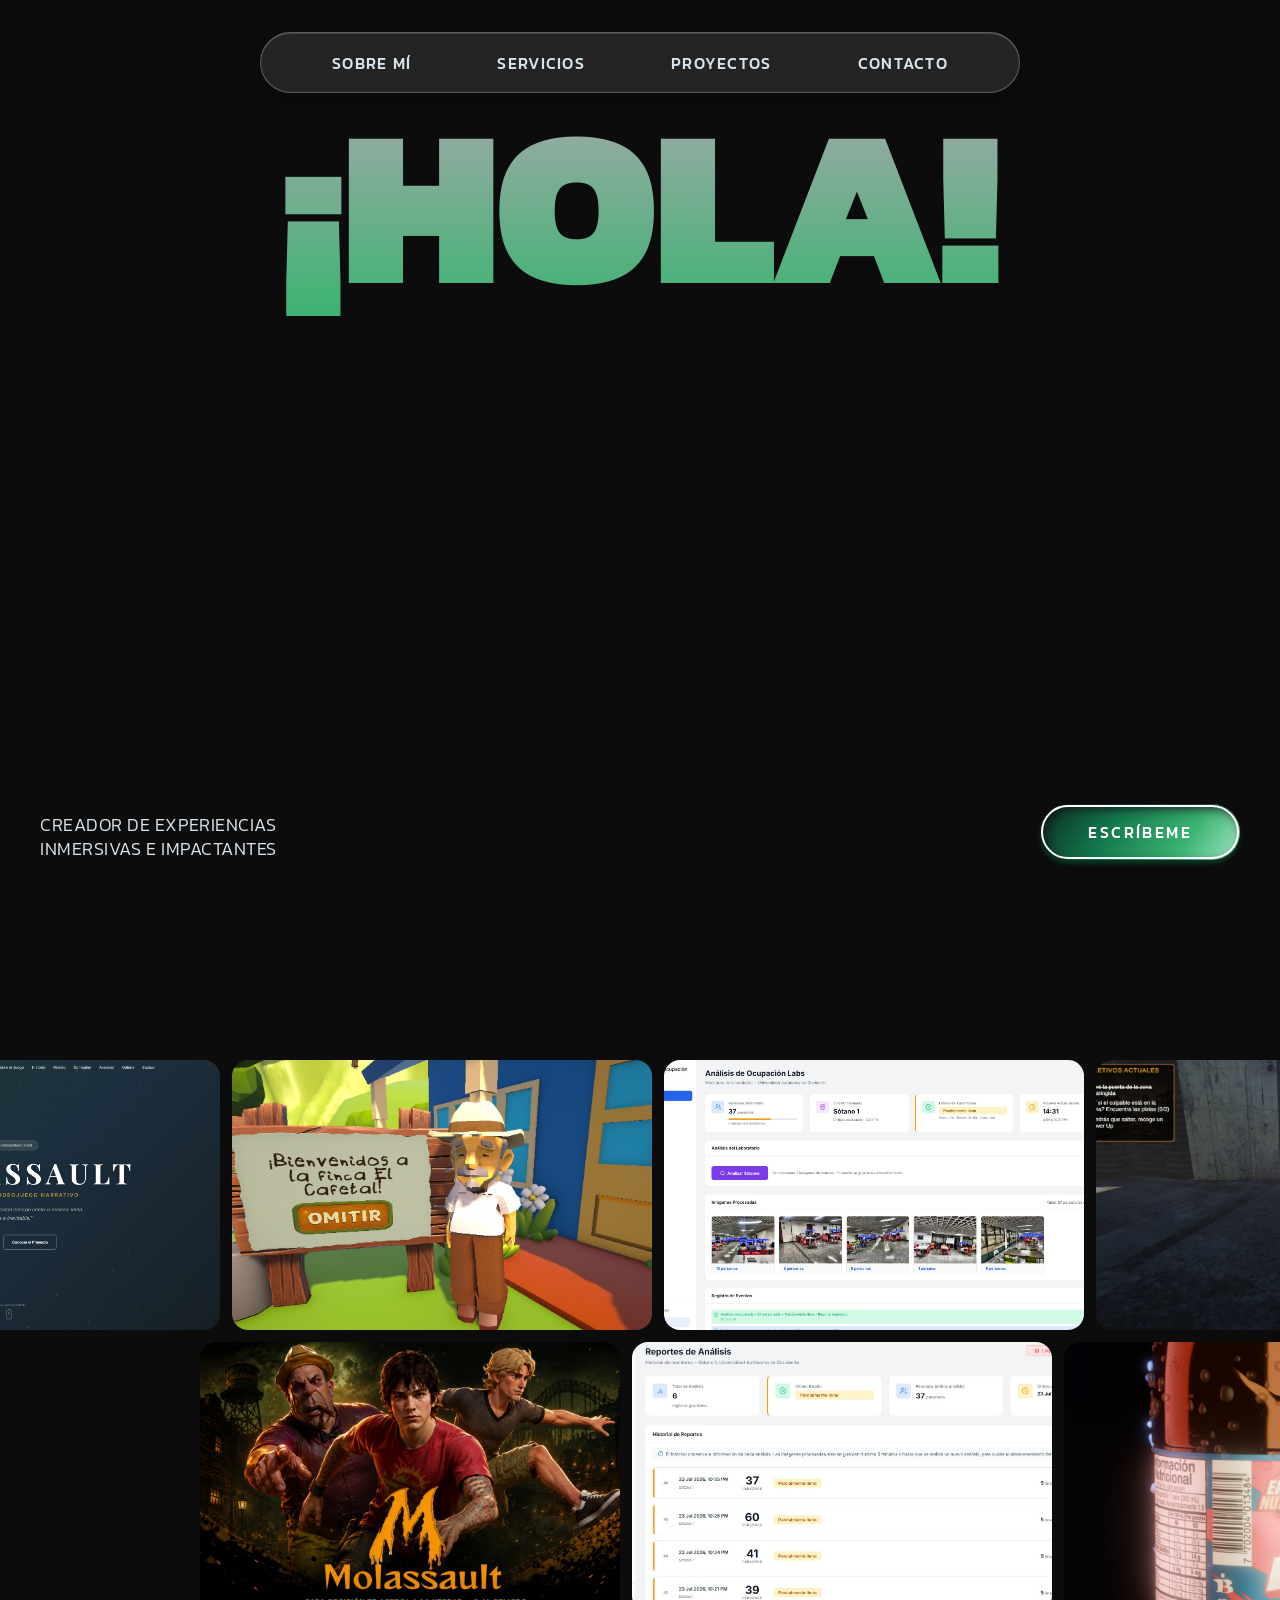
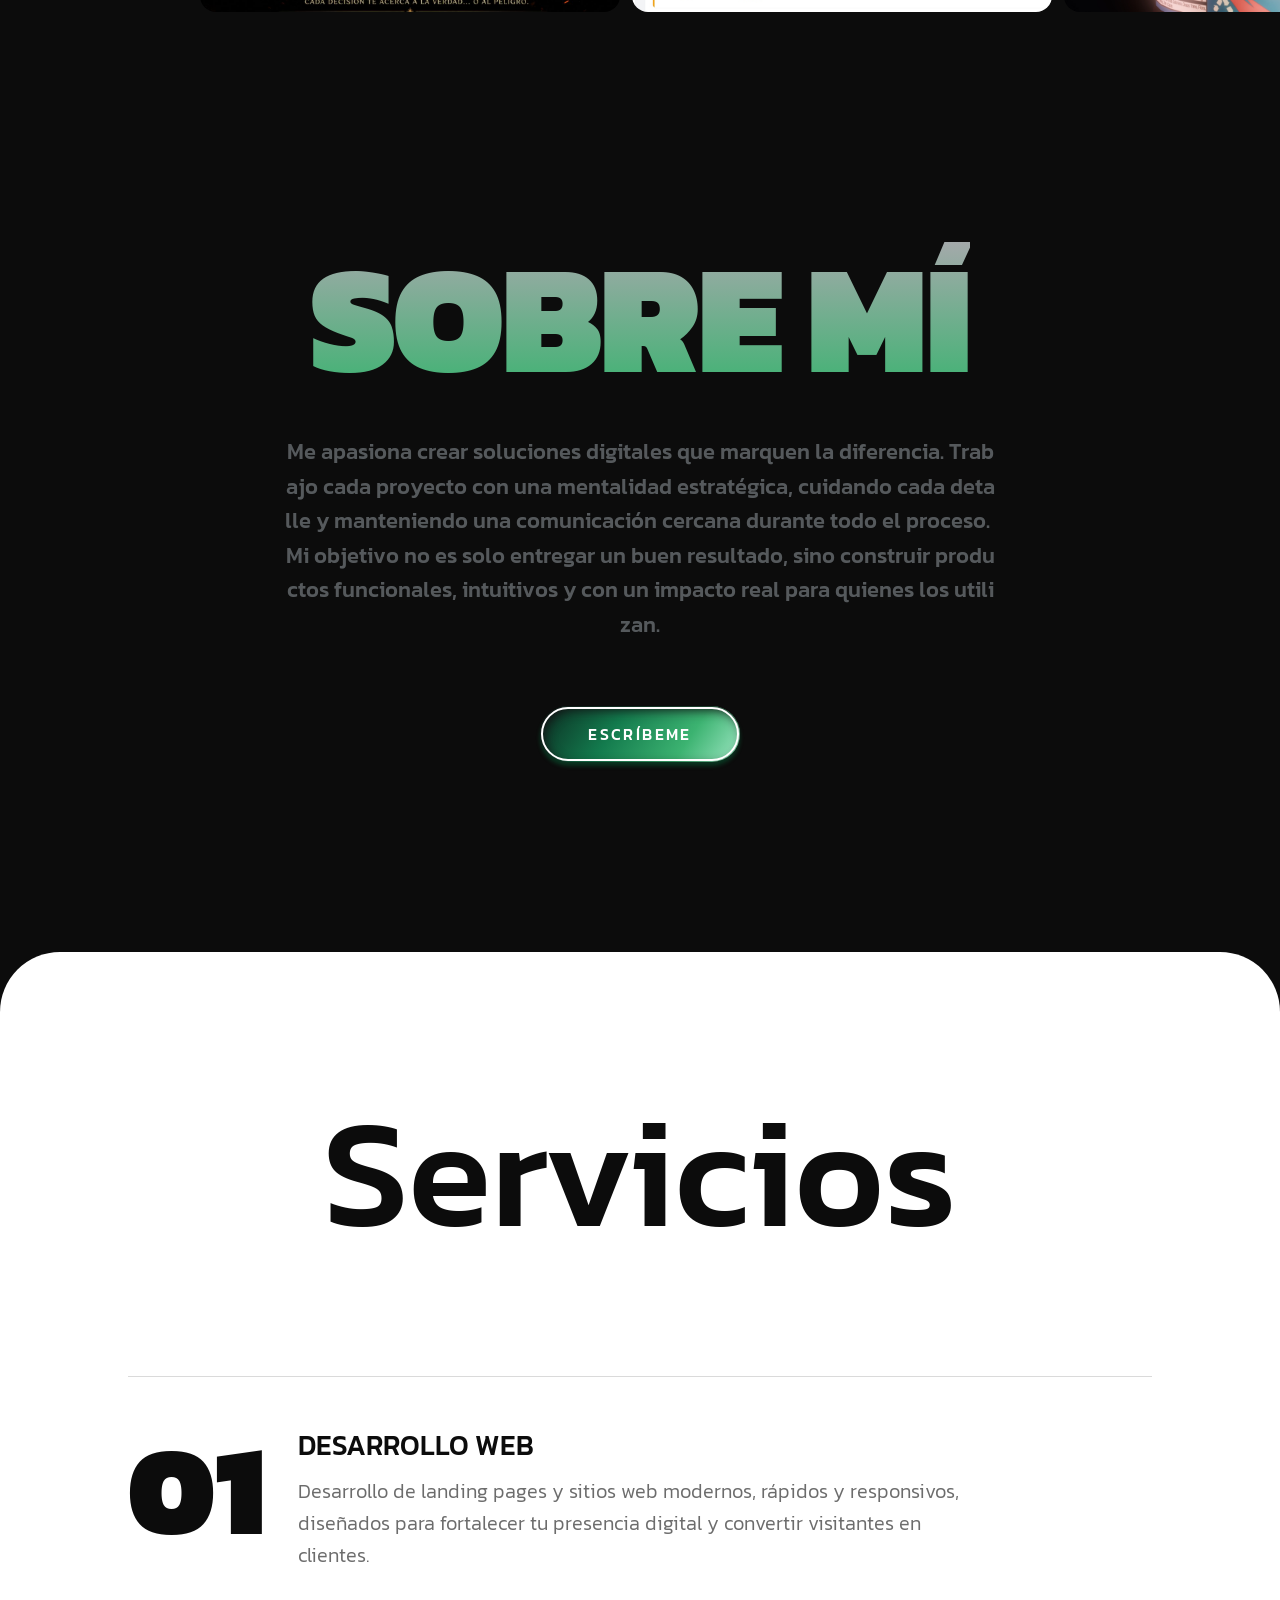
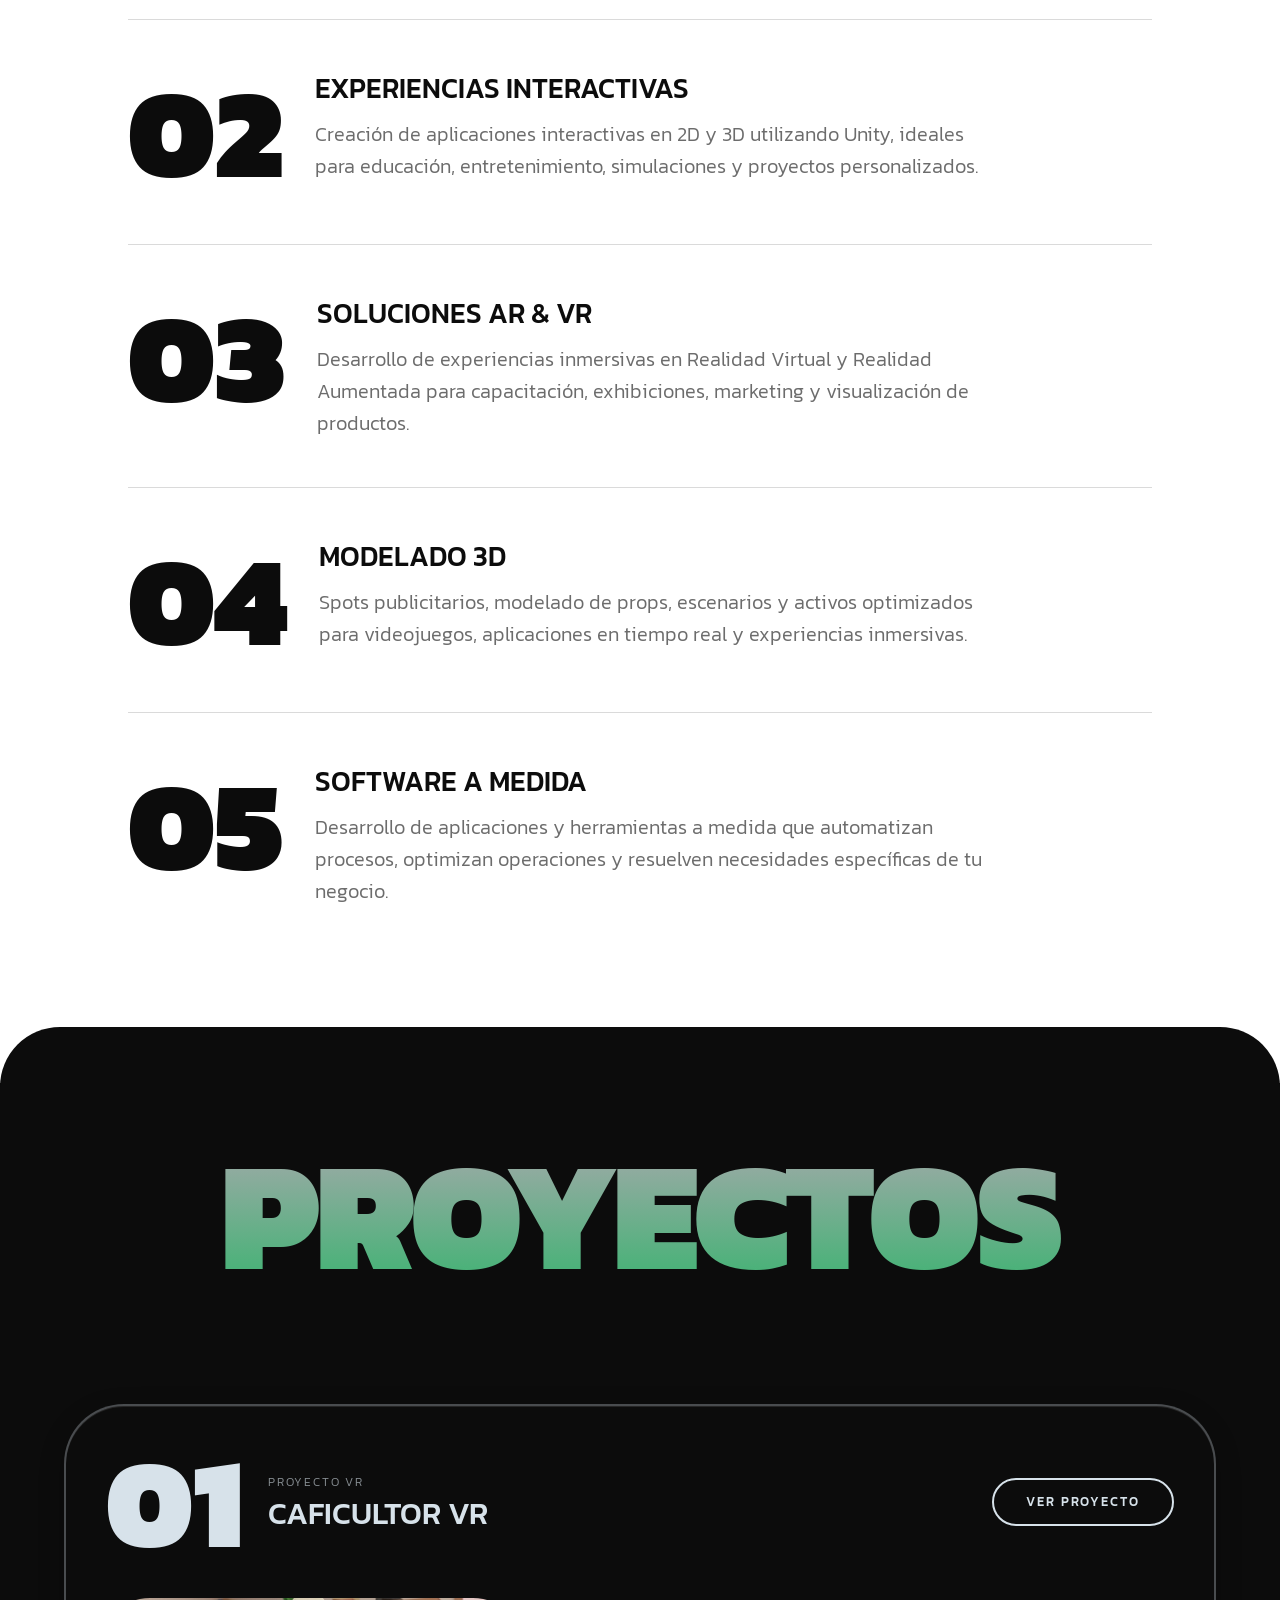
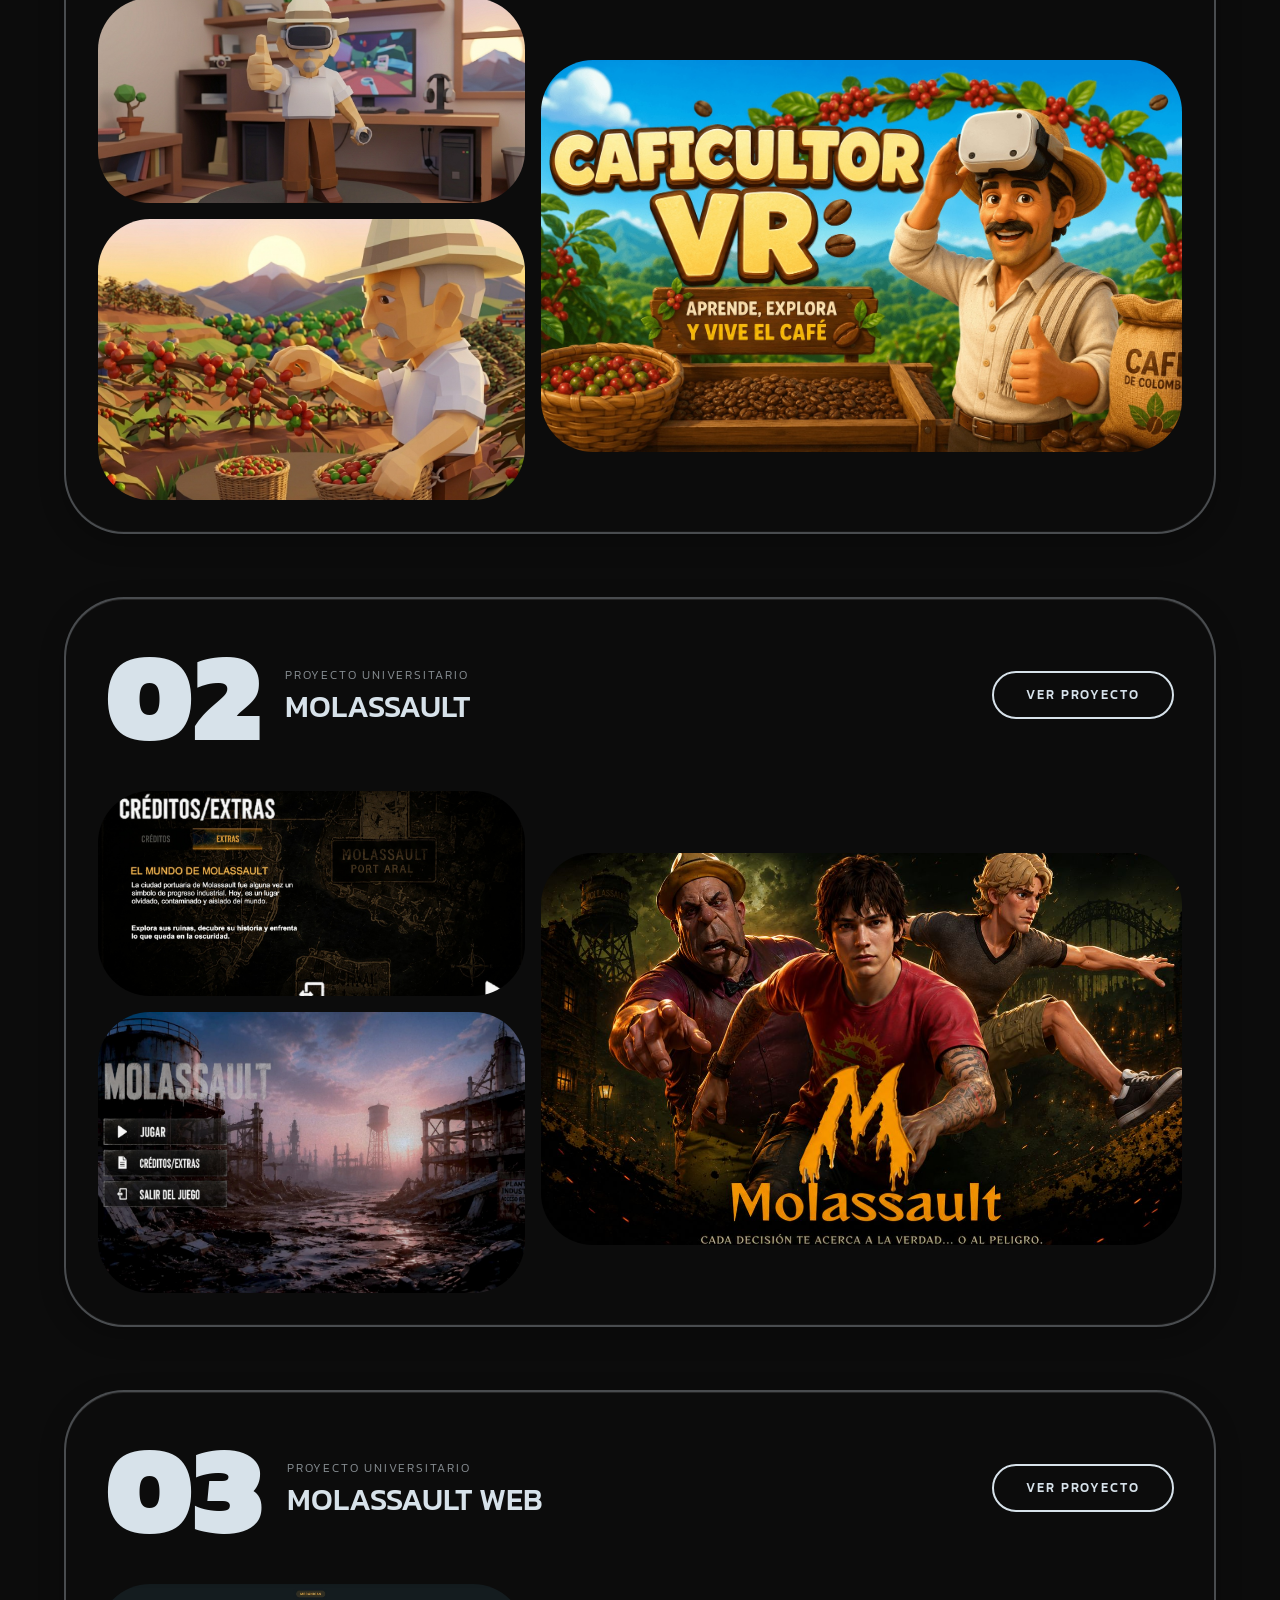
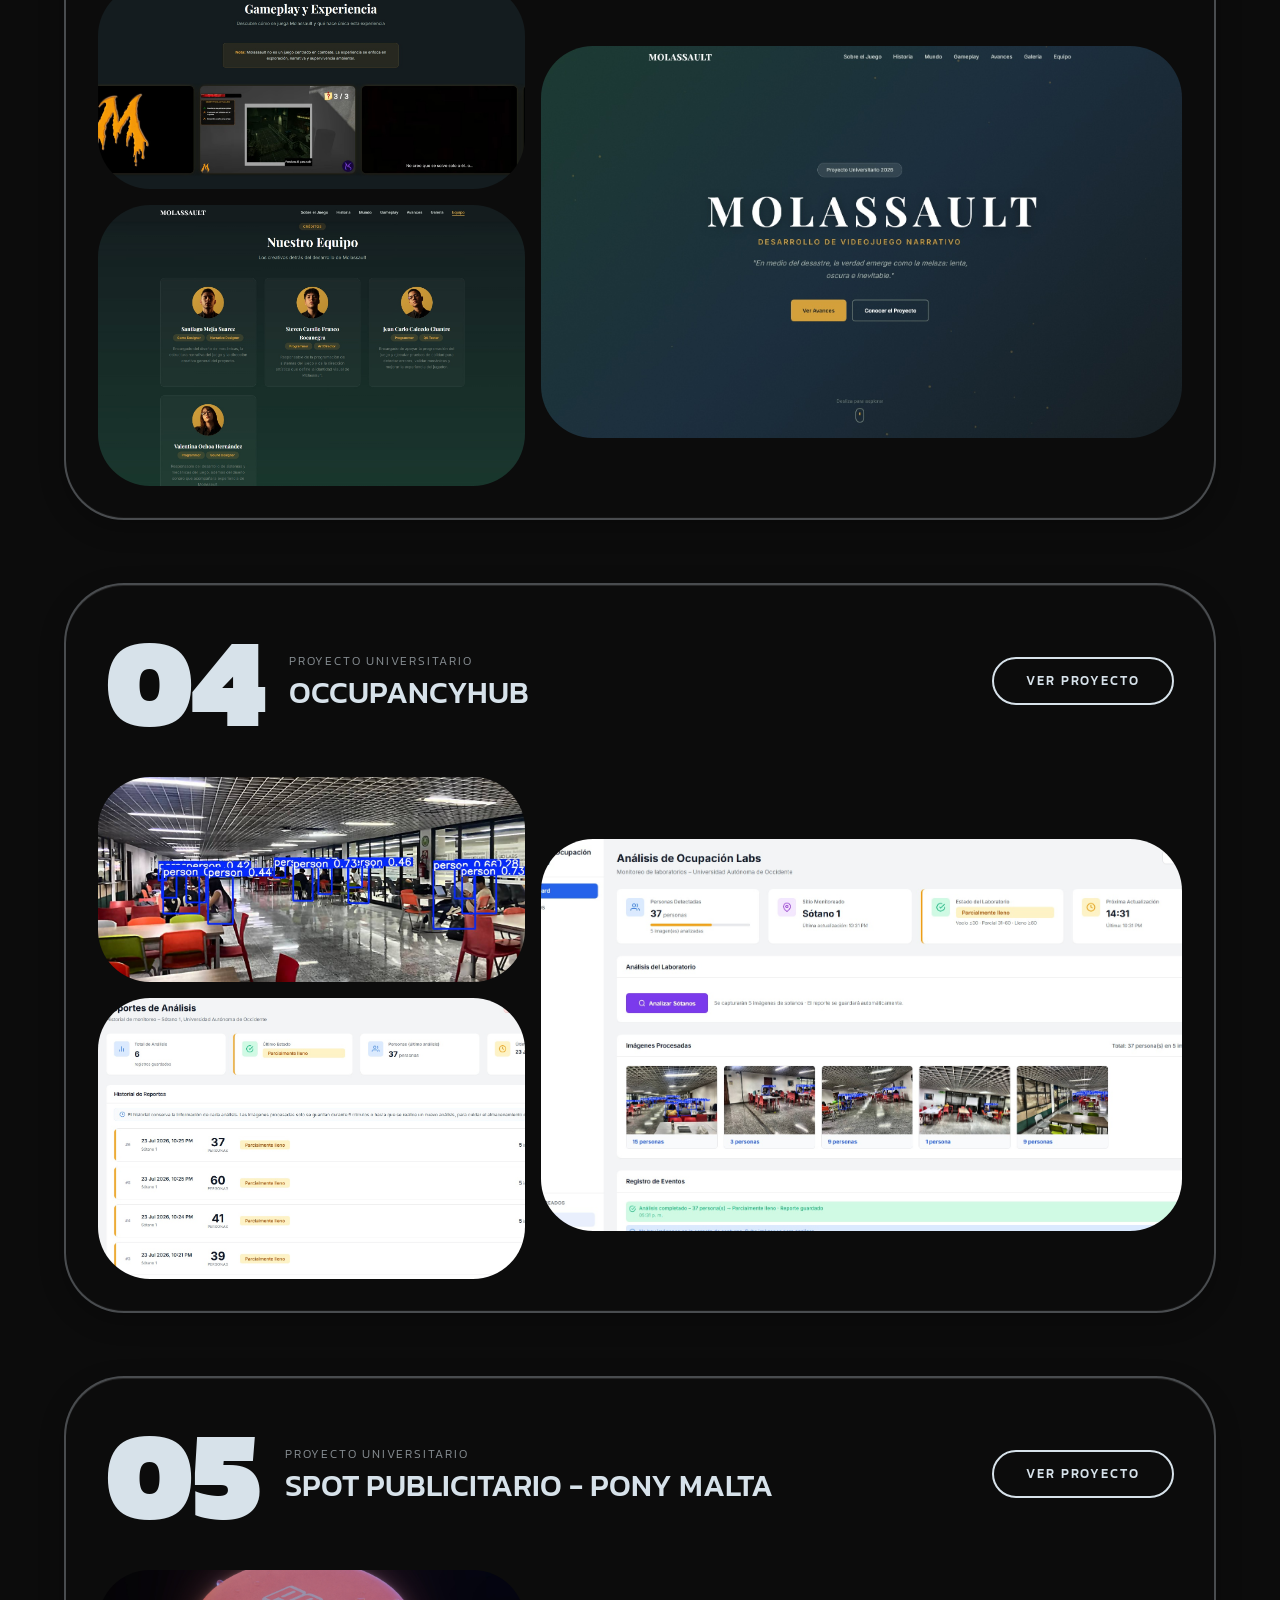
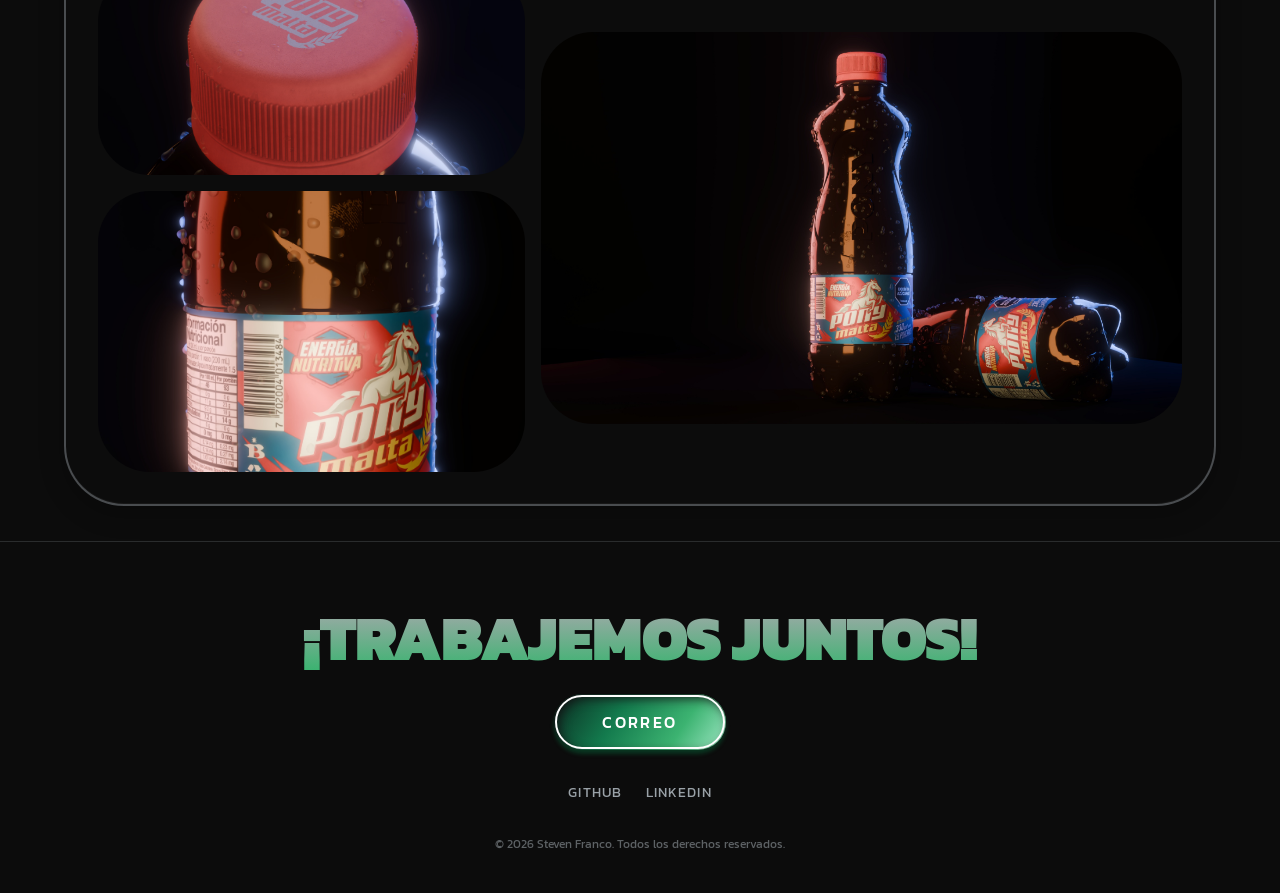
==== index.html @ 2f0ed9e8 "feat: add portfolio website" ====
<!doctype html>
<html lang="es">
  <head>
    <meta charset="UTF-8" />
    <meta name="viewport" content="width=device-width, initial-scale=1.0" />
    <title>Steven Franco - Ing Multimedia</title>
    <meta
      name="description"
      content="Ingeniero multimedia y creador 3D low poly, diseño web y experiencias inmersivas."
    />
    <meta name="theme-color" content="#0C0C0C" />

    <!-- Tipografía Kanit (Google Fonts) -->
    <link rel="preconnect" href="https://fonts.googleapis.com" />
    <link rel="preconnect" href="https://fonts.gstatic.com" crossorigin />
    <link
      href="https://fonts.googleapis.com/css2?family=Kanit:wght@300;400;500;600;700;800;900&display=swap"
      rel="stylesheet"
    />

    <!-- Bootstrap (grid y utilidades) -->
    <link
      href="https://cdn.jsdelivr.net/npm/bootstrap@5.3.3/dist/css/bootstrap.min.css"
      rel="stylesheet"
    />

    <!-- Estilos propios -->
    <link rel="stylesheet" href="css/base.css" />
    <link rel="stylesheet" href="css/layout.css" />
    <link rel="stylesheet" href="css/components.css" />
    <link rel="stylesheet" href="css/sections.css" />
  </head>
  <body>
    <main>
      <!-- ==================== HERO ==================== -->
      <section class="hero" id="hero">
        <nav class="hero__nav fade-in" data-y="-20" data-duration="0.7">
          <a href="#about">Sobre mí</a>
          <a href="#price">Servicios</a>
          <a href="#projects">Proyectos</a>
          <a href="#contact">Contacto</a>
        </nav>

        <div class="hero__content">
          <div class="hero__heading-wrap">
            <h1
              class="hero-heading hero__heading fade-in"
              data-delay="0.15"
              data-y="40"
              data-duration="0.8"
            >
              ¡Hola!
            </h1>
          </div>

          <!-- Retrato con efecto imán -->
          <div
            class="hero__portrait fade-in"
            id="heroPortrait"
            data-delay="0.6"
            data-y="30"
            data-duration="0.8"
          >
            <div class="hero__portrait-magnet">
              <img
                
              />
            </div>
          </div>

          <div class="hero__bottom">
            <p
              class="hero__tagline fade-in"
              data-delay="0.35"
              data-y="20"
              data-duration="0.7"
            >
              creador de experiencias inmersivas e impactantes
            </p>
            <div
              class="fade-in"
              data-delay="0.5"
              data-y="20"
              data-duration="0.7"
            >
              <a href="#contact" class="btn btn-contact">Escríbeme</a>
            </div>
          </div>
        </div>
      </section>

      <!-- ==================== MARQUEE ==================== -->
      <section class="marquee" id="marquee">
        <div class="marquee__track">
          <div class="marquee__row" data-marquee-row="1"></div>
          <div class="marquee__row" data-marquee-row="2"></div>
        </div>
      </section>

      <!-- ==================== ABOUT ==================== -->
      <section class="about" id="about">
        

        <div class="about__content">
          <div class="about__intro">
            <h2
              class="hero-heading section-title fade-in"
              data-y="40"
              style="margin-bottom: 0"
            >
              Sobre mí
            </h2>

            <p
              class="about__text animated-text"
              id="aboutText"
              data-text="Me apasiona crear soluciones digitales que marquen la diferencia. Trabajo cada proyecto con una mentalidad estratégica, cuidando cada detalle y manteniendo una comunicación cercana durante todo el proceso. Mi objetivo no es solo entregar un buen resultado, sino construir productos funcionales, intuitivos y con un impacto real para quienes los utilizan."
            ></p>
          </div>

          <div class="fade-in" data-delay="0.1" data-y="20">
            <a href="#contact" class="btn btn-contact">Escríbeme</a>
          </div>
        </div>
      </section>

      <!-- ==================== SERVICES ==================== -->
      <section class="services" id="price">
        <h2 class="section-title fade-in" data-y="40">Servicios</h2>
        <div class="services__list" id="servicesList">
          <!-- Se genera dinámicamente desde data/content.js -->
        </div>
      </section>

      <!-- ==================== PROJECTS ==================== -->
      <section class="projects" id="projects">
        <h2 class="hero-heading section-title">Proyectos</h2>
        <div class="projects__list" id="projectsList">
          <!-- Se genera dinámicamente desde data/content.js -->
        </div>
      </section>

      <!-- ==================== FOOTER / CONTACT ==================== -->
      <footer class="footer" id="contact">
        <h2 class="hero-heading footer__title">¡Trabajemos juntos!</h2>
        <a href="mailto:scfb120406@gmail.com" class="btn btn-contact"
          >Correo</a
        >
        <div class="footer__links">

          <a href="https://github.com/Norduss" target="_blank" rel="noopener">GitHub</a>
          <a href="https://www.linkedin.com/in/stevenfrancob" target="_blank" rel="noopener">LinkedIn</a>
        </div>
        <p class="footer__copy">
          © <span id="year"></span> Steven Franco. Todos los derechos reservados.
        </p>
      </footer>
    </main>

    <!-- Bootstrap JS (por si luego agregas navbar colapsable, modales, etc.) -->
    <script src="https://cdn.jsdelivr.net/npm/bootstrap@5.3.3/dist/js/bootstrap.bundle.min.js"></script>

    <script>
      document.getElementById("year").textContent = new Date().getFullYear();
    </script>

    <!-- Módulos propios (ES Modules nativos del navegador, sin bundler) -->
    <script type="module" src="js/main.js"></script>
  </body>
</html>
---- css/base.css ----
/* ==========================================================================
   base.css — reset, variables globales y tipografía
   ========================================================================== */

:root {
  --color-bg: #0c0c0c;
  --color-bg-light: #ffffff;
  --color-text-light: #d7e2ea;
  --color-text-dark: #0c0c0c;
  --color-accent: #3cb371;

  --gradient-heading: linear-gradient(180deg, #a7a9ac -3%, #3cb371 100%);
  --gradient-button: linear-gradient(
    123deg,
    #0d3b2a 7%,
    #137a4d 37%,
    #3cb371 72%,
    #9fe7c4 100%
  );

  --font-heading: "Kanit", sans-serif;
  --font-body: "Kanit", sans-serif;

  --ease-fade: cubic-bezier(0.25, 0.1, 0.25, 1);
}

* {
  box-sizing: border-box;
}

html {
  scroll-behavior: smooth;
}

body {
  margin: 0;
  background: var(--color-bg);
  color: var(--color-text-light);
  font-family: var(--font-body);
  -webkit-font-smoothing: antialiased;
  /* OJO: nunca pongas overflow-x aquí (ni en <main>). Cualquier valor de
     overflow distinto de "visible" en un ancestro rompe el position:sticky
     de las tarjetas de la sección Projects. El overflow-x: clip se aplica
     puntualmente solo en .hero y .marquee, que son quienes lo necesitan. */
}

img {
  max-width: 100%;
  display: block;
}

a {
  text-decoration: none;
  color: inherit;
}

h1,
h2,
h3,
p {
  margin: 0;
}

/* Texto con relleno en degradado, usado en los títulos grandes */
.hero-heading {
  background: var(--gradient-heading);
  -webkit-background-clip: text;
  background-clip: text;
  -webkit-text-fill-color: transparent;
  color: transparent;
  font-weight: 900;
  text-transform: uppercase;
  line-height: 1;
  letter-spacing: -0.02em;
}

/* Respeta la preferencia de "reducir movimiento" del sistema operativo */
@media (prefers-reduced-motion: reduce) {
  *,
  *::before,
  *::after {
    animation-duration: 0.01ms !important;
    animation-iteration-count: 1 !important;
    transition-duration: 0.01ms !important;
    scroll-behavior: auto !important;
  }
}
---- css/layout.css ----
/* ==========================================================================
   layout.css — estructura general (nav, contenedores, secciones)
   ========================================================================== */

main {
  background: var(--color-bg);
}

.section-title {
  text-align: center;
  font-size: clamp(3rem, 12vw, 160px);
  margin-bottom: 4rem;
}

@media (min-width: 576px) {
  .section-title {
    margin-bottom: 5rem;
  }
}

@media (min-width: 768px) {
  .section-title {
    margin-bottom: 7rem;
  }
}
---- css/components.css ----
/* ==========================================================================
   components.css — botones y piezas reutilizables
   ========================================================================== */

.btn {
  display: inline-block;
  border-radius: 999px;
  padding: 0.75rem 2rem;
  font-size: 0.8rem;
  font-weight: 500;
  text-transform: uppercase;
  letter-spacing: 0.15em;
  transition: transform 0.2s ease;
  cursor: pointer;
  border: none;
}

.btn:hover {
  transform: scale(1.03);
}

@media (min-width: 576px) {
  .btn {
    padding: 0.85rem 2.5rem;
    font-size: 0.85rem;
  }
}

@media (min-width: 768px) {
  .btn {
    padding: 1rem 3rem;
    font-size: 1rem;
  }
}

/* Botón principal "Contact Me": gradiente + relieve interior */
.btn-contact {
  background: var(--gradient-button);
  color: #ffffff;
  box-shadow:
    0px 4px 4px rgba(1, 181, 97, 0.25),
    4px 4px 12px #131214 inset;
  outline: 2px solid #ffffff;
  outline-offset: -3px;
}

/* Botón secundario "Live Project": solo borde */
.btn-outline {
  border: 2px solid var(--color-text-light);
  color: var(--color-text-light);
  background: transparent;
  font-size: 0.8rem;
  padding: 0.75rem 2rem;
}

.btn-outline:hover {
  background: rgba(215, 226, 234, 0.1);
}

/* --------------------------------------------------------------------
   Utilidad de animación de entrada (reemplaza el <FadeIn> de Framer)
   Se activa agregando la clase .is-visible vía JS (IntersectionObserver)
   -------------------------------------------------------------------- */
.fade-in {
  opacity: 0;
  transform: translate(var(--fade-x, 0), var(--fade-y, 30px));
  transition:
    opacity var(--fade-duration, 0.7s) var(--ease-fade),
    transform var(--fade-duration, 0.7s) var(--ease-fade);
  transition-delay: var(--fade-delay, 0s);
}

.fade-in.is-visible {
  opacity: 1;
  transform: translate(0, 0);
}

/* --------------------------------------------------------------------
   Texto animado letra por letra (sección About)
   -------------------------------------------------------------------- */
.animated-text .char {
  position: relative;
  display: inline-block;
}

.animated-text .char__ghost {
  opacity: 0.2;
}

.animated-text .char__fill {
  position: absolute;
  left: 0;
  top: 0;
  opacity: 0.2;
  transition: opacity 0.05s linear;
}

.liquid-glass {
  background: rgba(255, 255, 255, 0.13);
  backdrop-filter: blur(13px) saturate(200%);
  -webkit-backdrop-filter: blur(13px) saturate(200%);
  border: 1px solid rgba(255, 255, 255, 0.5);
  box-shadow:
    inset 0 1px 0 rgba(255, 255, 255, 0.3),
    inset 0 -1px 0 rgba(255, 255, 255, 0.04),
    0 8px 24px rgba(0, 0, 0, 0.25);
}
---- css/sections.css ----
/* ==========================================================================
   sections.css — hero, marquee, about, services, projects
   ========================================================================== */

/* ---------- HERO ---------- */
.hero {
  position: relative;
  display: flex;
  flex-direction: column;
  height: 100svh;
  overflow-x: clip;
}

.hero__nav {
  display: flex;
  align-items: center;
  justify-content: space-around;
  gap: 1rem;

  /* respaldo: si en una pantalla muy angosta ni siquiera con letra chica
     alcanza el espacio para los 4 links, en vez de romperse el nav se
     desliza horizontalmente (mejor un swipe que un diseño quebrado) */
  overflow-x: auto;
  -webkit-overflow-scrolling: touch;
  scrollbar-width: none; /* Firefox: oculta la barra de scroll */

  /* lo deja "pegado" contra la ventana del navegador, no contra la página */
  position: fixed;
  top: 1.5rem;
  left: 0;
  right: 0;
  z-index: 50;

  /* con left:0 + right:0 + max-width + margin auto, el nav se centra solo
     y no se estira de borde a borde en pantallas muy anchas */
  max-width: 640px;
  margin: 0 auto;
  width: calc(100% - 3rem);

  padding: 1rem 1.75rem;
  border-radius: 999px;

  background: rgba(255, 255, 255, 0.1);
  backdrop-filter: blur(16px) saturate(150%);
  -webkit-backdrop-filter: blur(16px) saturate(150%);
  border: 1px solid rgba(255, 255, 255, 0.25);
  box-shadow:
    inset 0 1px 0 rgba(255, 255, 255, 0.15),
    inset 0 -1px 0 rgba(255, 255, 255, 0.04),
    0 8px 24px rgba(0, 0, 0, 0.25);
}

.hero__nav::-webkit-scrollbar {
  display: none; /* Chrome/Safari: oculta la barra de scroll */
}

@media (max-width: 380px) {
  .hero__nav {
    gap: 0.65rem;
    padding: 0.85rem 1.25rem;
  }

  .hero__nav a {
    font-size: 0.72rem;
  }
}

@media (min-width: 768px) {
  .hero__nav {
    top: 2rem;
    max-width: 760px;
    padding: 1.1rem 2.25rem;
  }
}

.hero__nav a {
  font-size: 0.85rem;
  font-weight: 500;
  text-transform: uppercase;
  letter-spacing: 0.08em;
  color: var(--color-text-light);
  transition: opacity 0.2s ease;
  white-space: nowrap; /* evita que "SOBRE MÍ" se parta en 2 líneas */
}

.hero__nav a:hover {
  opacity: 0.7;
}

@media (min-width: 768px) {
  .hero__nav a {
    font-size: 0.95rem;
  }
}

@media (min-width: 992px) {
  .hero__nav a {
    font-size: 1rem;
  }
}

.hero__content {
  position: relative;
  flex: 1;
  display: flex;
  flex-direction: column;
  justify-content: space-between;
  padding: 5.5rem 1.5rem 0;
}

@media (min-width: 768px) {
  .hero__content {
    padding: 7rem 2.5rem 0;
  }
}

.hero__heading-wrap {
  overflow: hidden;
}

.hero__heading {
  display: block;
  width: 100%;
  white-space: nowrap;
  text-align: center;
  font-size: 14vw;
  margin-top: 1.5rem;
}

@media (min-width: 576px) {
  .hero__heading {
    font-size: 15vw;
  }
}

@media (min-width: 768px) {
  .hero__heading {
    font-size: 16vw;
    margin-top: -1.25rem;
  }
}

@media (min-width: 992px) {
  .hero__heading {
    font-size: 17.5vw;
  }
}

.hero__portrait {
  pointer-events: none;
  position: absolute;
  left: 50%;
  z-index: 10;
  width: 280px;
  top: 50%;
  transform: translate(-50%, -50%);
}

@media (min-width: 576px) {
  .hero__portrait {
    width: 360px;
    top: auto;
    bottom: 0;
    transform: translateX(-50%);
  }
}

@media (min-width: 768px) {
  .hero__portrait {
    width: 440px;
  }
}

@media (min-width: 992px) {
  .hero__portrait {
    width: 520px;
  }
}

.hero__portrait-magnet {
  pointer-events: auto;
}

.hero__portrait img {
  width: 100%;
  user-select: none;
}

.hero__bottom {
  position: relative;
  z-index: 20;
  display: flex;
  align-items: flex-end;
  justify-content: space-between;
  padding-bottom: 1.75rem;
}

@media (min-width: 576px) {
  .hero__bottom {
    padding-bottom: 2rem;
  }
}

@media (min-width: 768px) {
  .hero__bottom {
    padding-bottom: 2.5rem;
  }
}

.hero__tagline {
  max-width: 160px;
  font-weight: 300;
  text-transform: uppercase;
  line-height: 1.3;
  letter-spacing: 0.03em;
  font-size: clamp(0.75rem, 1.4vw, 1.5rem);
}

@media (min-width: 576px) {
  .hero__tagline {
    max-width: 220px;
  }
}

@media (min-width: 768px) {
  .hero__tagline {
    max-width: 260px;
  }
}

/* ---------- MARQUEE ---------- */
.marquee {
  background: var(--color-bg);
  padding: 6rem 0 2.5rem;
  overflow-x: clip;
}

@media (min-width: 576px) {
  .marquee {
    padding-top: 8rem;
  }
}

@media (min-width: 768px) {
  .marquee {
    padding-top: 10rem;
  }
}

.marquee__track {
  display: flex;
  flex-direction: column;
  gap: 0.75rem;
}

.marquee__row {
  display: flex;
  gap: 0.75rem;
  width: max-content;
  will-change: transform;
}

.marquee__tile {
  height: 270px;
  width: 420px;
  flex-shrink: 0;
  border-radius: 1rem;
  object-fit: cover;
}

/* ---------- ABOUT ---------- */
.about {
  position: relative;
  display: flex;
  min-height: 100vh;
  flex-direction: column;
  align-items: center;
  justify-content: center;
  overflow: hidden;
  padding: 5rem 1.25rem;
}

@media (min-width: 576px) {
  .about {
    padding: 5rem 2rem;
  }
}

@media (min-width: 768px) {
  .about {
    padding: 5rem 2.5rem;
  }
}

.about__decor {
  position: absolute;
  width: 120px;
}

@media (min-width: 576px) {
  .about__decor {
    width: 160px;
  }
}

@media (min-width: 768px) {
  .about__decor {
    width: 210px;
  }
}

.about__decor--tl {
  top: 4%;
  left: 1%;
}
.about__decor--tr {
  top: 4%;
  right: 1%;
}
.about__decor--bl {
  bottom: 8%;
  left: 3%;
  width: 100px;
}
.about__decor--br {
  bottom: 8%;
  right: 3%;
  width: 130px;
}

@media (min-width: 576px) {
  .about__decor--tl,
  .about__decor--tr {
    left: 2%;
    right: 2%;
  }
  .about__decor--bl {
    left: 6%;
    width: 140px;
  }
  .about__decor--br {
    right: 6%;
    width: 170px;
  }
}

@media (min-width: 768px) {
  .about__decor--tl,
  .about__decor--tr {
    left: 4%;
    right: 4%;
  }
  .about__decor--bl {
    left: 10%;
    width: 180px;
  }
  .about__decor--br {
    right: 10%;
    width: 220px;
  }
}

.about__content {
  position: relative;
  z-index: 10;
  display: flex;
  flex-direction: column;
  align-items: center;
  gap: 4rem;
}

.about__intro {
  display: flex;
  flex-direction: column;
  align-items: center;
  gap: 2.5rem;
}

.about__text {
  max-width: 710px;
  text-align: center;
  font-weight: 500;
  line-height: 1.6;
  font-size: clamp(1rem, 2vw, 1.35rem);
}

/* ---------- SERVICES ---------- */
.services {
  border-top-left-radius: 40px;
  border-top-right-radius: 40px;
  background: var(--color-bg-light);
  color: var(--color-text-dark);
  padding: 5rem 1.25rem;
}

@media (min-width: 576px) {
  .services {
    border-top-left-radius: 50px;
    border-top-right-radius: 50px;
    padding: 6rem 2rem;
  }
}

@media (min-width: 768px) {
  .services {
    border-top-left-radius: 60px;
    border-top-right-radius: 60px;
    padding: 8rem 2.5rem;
  }
}

.services .section-title {
  color: var(--color-text-dark);
  -webkit-text-fill-color: initial;
  background: none;
}

.services__list {
  max-width: 64rem;
  margin: 0 auto;
}

.service-item {
  display: flex;
  align-items: flex-start;
  gap: 1rem;
  padding: 2rem 0;
  border-top: 1px solid rgba(12, 12, 12, 0.15);
}

@media (min-width: 576px) {
  .service-item {
    gap: 2rem;
    padding: 2.5rem 0;
  }
}

@media (min-width: 768px) {
  .service-item {
    padding: 3rem 0;
  }
}

.service-item__number {
  font-weight: 900;
  line-height: 1;
  font-size: clamp(3rem, 10vw, 140px);
}

.service-item__body {
  display: flex;
  flex: 1;
  flex-direction: column;
  gap: 0.75rem;
  padding-top: 0.25rem;
}

.service-item__name {
  font-weight: 500;
  text-transform: uppercase;
  line-height: 1.2;
  font-size: clamp(1rem, 2.2vw, 2.1rem);
}

.service-item__desc {
  max-width: 42rem;
  font-weight: 300;
  line-height: 1.6;
  opacity: 0.6;
  font-size: clamp(0.85rem, 1.6vw, 1.25rem);
}

/* ---------- PROJECTS ---------- */
.projects {
  position: relative;
  z-index: 10;
  margin-top: -2.5rem;
  border-top-left-radius: 40px;
  border-top-right-radius: 40px;
  background: var(--color-bg);
  padding: 5rem 1.25rem;
}

@media (min-width: 576px) {
  .projects {
    margin-top: -3rem;
    border-top-left-radius: 50px;
    border-top-right-radius: 50px;
    padding: 5rem 2rem;
  }
}

@media (min-width: 768px) {
  .projects {
    margin-top: -3.5rem;
    border-top-left-radius: 60px;
    border-top-right-radius: 60px;
    padding: 7rem 2.5rem;
  }
}

.projects__list {
  max-width: 72rem;
  margin: 0 auto;
}

.project-card-sticky {
  position: sticky;
  top: 6rem;
  height: 85vh;
  display: flex;
  align-items: flex-start;
  justify-content: center;
}

@media (min-width: 768px) {
  .project-card-sticky {
    top: 8rem;
  }
}

.project-card {
  position: relative;
  width: 100%;
  border-radius: 40px;
  padding: 1rem;
  transform-origin: top center;
  will-change: transform;

  /* fondo sólido, ya no transparente */
  background: var(--color-bg);

  border: 2px solid rgba(215, 226, 234, 0.3);

  box-shadow:
    inset 0 1px 0 rgba(255, 255, 255, 0.1),
    inset 0 -1px 0 rgba(255, 255, 255, 0.04),
    0 8px 24px rgba(0, 0, 0, 0.25);
}

@media (min-width: 576px) {
  .project-card {
    border-radius: 50px;
    padding: 1.5rem;
  }
}

@media (min-width: 768px) {
  .project-card {
    border-radius: 60px;
    padding: 2rem;
  }
}

.project-card__top {
  display: flex;
  flex-wrap: wrap;
  align-items: center;
  justify-content: space-between;
  gap: 1rem;
  padding: 0 0.5rem 1rem;
}

@media (min-width: 576px) {
  .project-card__top {
    padding-bottom: 1.5rem;
  }
}

@media (min-width: 768px) {
  .project-card__top {
    padding-bottom: 2rem;
  }
}

.project-card__id {
  display: flex;
  align-items: center;
  gap: 1rem;
}

@media (min-width: 576px) {
  .project-card__id {
    gap: 1.5rem;
  }
}

.project-card__number {
  font-weight: 900;
  line-height: 1;
  font-size: clamp(3rem, 10vw, 140px);
}

.project-card__meta {
  display: flex;
  flex-direction: column;
  gap: 0.25rem;
}

.project-card__category {
  font-size: 0.75rem;
  font-weight: 300;
  text-transform: uppercase;
  letter-spacing: 0.15em;
  opacity: 0.6;
}

.project-card__name {
  font-weight: 500;
  text-transform: uppercase;
  line-height: 1.2;
  font-size: clamp(1.1rem, 2.4vw, 2.4rem);
}

.project-card__images {
  display: flex;
  gap: 0.75rem;
}

@media (min-width: 576px) {
  .project-card__images {
    gap: 1rem;
  }
}

.project-card__col {
  display: flex;
  width: 40%;
  flex-direction: column;
  gap: 0.75rem;
}

@media (min-width: 576px) {
  .project-card__col {
    gap: 1rem;
  }
}

.project-card__col img:first-child {
  height: clamp(130px, 16vw, 230px);
}

.project-card__col img:last-child {
  height: clamp(160px, 22vw, 340px);
}

.project-card__col img,
.project-card__wide img {
  width: 100%;
  object-fit: cover;
  border-radius: 40px;
}

@media (min-width: 576px) {
  .project-card__col img,
  .project-card__wide img {
    border-radius: 50px;
  }
}

@media (min-width: 768px) {
  .project-card__col img,
  .project-card__wide img {
    border-radius: 52px;
  }
}

.project-card__wide {
  width: 60%;
}

.project-card__wide img {
  margin-top: 62px;
  height: 78%;
}

/* ---------- FOOTER / CONTACT ---------- */
.footer {
  background: var(--color-bg);
  text-align: center;
  padding: 4rem 1.5rem 2.5rem;
  border-top: 1px solid rgba(215, 226, 234, 0.15);
}

.footer__title {
  font-size: clamp(2rem, 6vw, 4rem);
  margin-bottom: 1.5rem;
}

.footer__links {
  display: flex;
  justify-content: center;
  gap: 1.5rem;
  margin: 2rem 0;
  flex-wrap: wrap;
}

.footer__links a {
  font-size: 0.85rem;
  text-transform: uppercase;
  letter-spacing: 0.08em;
  color: var(--color-text-light);
  opacity: 0.7;
  transition: opacity 0.2s ease;
}

.footer__links a:hover {
  opacity: 1;
}

.footer__copy {
  font-size: 0.75rem;
  opacity: 0.4;
  margin-top: 1.5rem;
}

/* ==========================================================================
   PROJECT DETAIL — página individual de cada proyecto (proyecto.html)
   ========================================================================== */

.project-detail {
  max-width: 76rem;
  margin: 0 auto;
  padding: 8rem 1.25rem 5rem;
}

@media (min-width: 768px) {
  .project-detail {
    padding: 9rem 2.5rem 6rem;
  }
}

.project-detail__back {
  display: inline-flex;
  align-items: center;
  gap: 0.5rem;
  font-size: 0.8rem;
  text-transform: uppercase;
  letter-spacing: 0.1em;
  color: var(--color-text-light);
  opacity: 0.7;
  transition: opacity 0.2s ease;
  margin-bottom: 3rem;
}

.project-detail__back:hover {
  opacity: 1;
}

/* ---------- Encabezado: texto a la izquierda, imagen grande a la derecha ---------- */
.project-detail__hero {
  display: flex;
  flex-direction: column;
  gap: 2.5rem;
  margin-bottom: 4rem;
}

@media (min-width: 992px) {
  .project-detail__hero {
    flex-direction: row;
    align-items: center;
    gap: 3rem;
  }
}

.project-detail__intro {
  flex: 1;
  min-width: 0;
}

.project-detail__badge {
  display: inline-block;
  font-size: 0.8rem;
  font-weight: 600;
  text-transform: uppercase;
  letter-spacing: 0.1em;
  color: var(--color-accent);
  margin-bottom: 0.75rem;
}

.project-detail__name {
  font-weight: 800;
  text-transform: none;
  line-height: 1.05;
  font-size: clamp(2.25rem, 6vw, 4rem);
  color: var(--color-text-light);
  margin-bottom: 1rem;
}

.project-detail__subtitle {
  max-width: 34rem;
  font-weight: 300;
  line-height: 1.6;
  font-size: clamp(1rem, 1.6vw, 1.15rem);
  opacity: 0.75;
  margin-bottom: 1.5rem;
}

.project-detail__tags {
  display: flex;
  flex-wrap: wrap;
  gap: 0.75rem;
}

/* Pastilla reutilizada en tags del encabezado y en tecnologías */
.tag-pill {
  display: inline-block;
  padding: 0.5rem 1.1rem;
  border-radius: 999px;
  font-size: 0.8rem;
  font-weight: 500;
  background: rgba(215, 226, 234, 0.08);
  border: 1px solid rgba(215, 226, 234, 0.15);
  color: var(--color-text-light);
}

.tag-pill--accent {
  background: rgba(60, 179, 113, 0.15);
  border-color: rgba(60, 179, 113, 0.4);
  color: #9fe7c4;
  font-weight: 600;
}

.project-detail__hero-image {
  flex: 1;
  min-width: 0;
}

.project-detail__hero-image img {
  width: 100%;
  border-radius: 28px;
  object-fit: cover;
  border: 1px solid rgba(60, 179, 113, 0.4);
  box-shadow: 0 0 45px rgba(60, 179, 113, 0.25);
}

/* ---------- Tarjetas "Descripción General" / "Mi Rol" ---------- */
.project-detail__info-grid {
  display: grid;
  grid-template-columns: 1fr;
  gap: 1.25rem;
  margin-bottom: 4rem;
}

@media (min-width: 768px) {
  .project-detail__info-grid {
    grid-template-columns: 1fr 1fr;
  }
}

.info-card {
  border-radius: 24px;
  border: 1px solid rgba(215, 226, 234, 0.12);
  background: rgba(255, 255, 255, 0.03);
  padding: 1.75rem;
}

.info-card__label {
  display: block;
  font-size: 0.75rem;
  font-weight: 600;
  text-transform: uppercase;
  letter-spacing: 0.1em;
  color: var(--color-accent);
  margin-bottom: 0.75rem;
}

.info-card__title {
  font-size: clamp(1.1rem, 2vw, 1.4rem);
  font-weight: 600;
  margin-bottom: 0.75rem;
}

.info-card__text {
  font-size: 0.95rem;
  font-weight: 300;
  line-height: 1.6;
  opacity: 0.8;
}

/* ---------- Secciones genéricas: "Tecnologías Utilizadas", "Video" ---------- */
.project-detail__section {
  margin-bottom: 4rem;
}

.project-detail__section-title {
  font-weight: 700;
  text-transform: none;
  font-size: clamp(1.6rem, 4vw, 2.75rem);
  margin-bottom: 1.5rem;
}

.tag-pill-list {
  display: flex;
  flex-wrap: wrap;
  gap: 0.75rem;
}

/* ---------- "Contribuciones Principales" / "Resultados y Aprendizajes" ---------- */
.project-detail__lists-grid {
  display: grid;
  grid-template-columns: 1fr;
  gap: 1.25rem;
  margin-bottom: 4rem;
}

@media (min-width: 768px) {
  .project-detail__lists-grid {
    grid-template-columns: 1fr 1fr;
  }
}

.list-card {
  border-radius: 24px;
  border: 1px solid rgba(215, 226, 234, 0.12);
  background: rgba(255, 255, 255, 0.02);
  padding: 1.75rem;
}

.list-card__title {
  font-size: clamp(1.1rem, 2vw, 1.4rem);
  font-weight: 600;
  margin-bottom: 1.25rem;
}

.list-card__list {
  list-style: none;
  margin: 0;
  padding: 0;
  display: flex;
  flex-direction: column;
  gap: 0.75rem;
}

.list-card__list li {
  padding: 0.75rem 1rem;
  border-left: 3px solid var(--color-accent);
  background: rgba(255, 255, 255, 0.03);
  border-radius: 0 10px 10px 0;
  font-size: 0.9rem;
  font-weight: 300;
  line-height: 1.5;
}

/* ---------- Video de YouTube embebido ---------- */
.project-detail__video-wrap {
  position: relative;
  width: 100%;
  aspect-ratio: 16 / 9;
  border-radius: 24px;
  overflow: hidden;
  border: 1px solid rgba(215, 226, 234, 0.15);
}

.project-detail__video {
  position: absolute;
  inset: 0;
  width: 100%;
  height: 100%;
  border: none;
}

/* ---------- Navegación Anterior / Siguiente ---------- */
.project-detail__nav {
  display: flex;
  align-items: center;
  justify-content: space-between;
  gap: 1rem;
  border-top: 1px solid rgba(215, 226, 234, 0.15);
  padding-top: 2.5rem;
}

.project-nav-link {
  display: flex;
  flex-direction: column;
  gap: 0.35rem;
  max-width: 45%;
  color: var(--color-text-light);
  transition: opacity 0.2s ease;
}

.project-nav-link:hover {
  opacity: 0.7;
}

.project-nav-link--next {
  text-align: right;
  align-items: flex-end;
  margin-left: auto;
}

.project-nav-link__label {
  font-size: 0.7rem;
  text-transform: uppercase;
  letter-spacing: 0.15em;
  opacity: 0.5;
}

.project-nav-link__name {
  font-weight: 500;
  text-transform: uppercase;
  font-size: clamp(0.9rem, 2vw, 1.3rem);
}
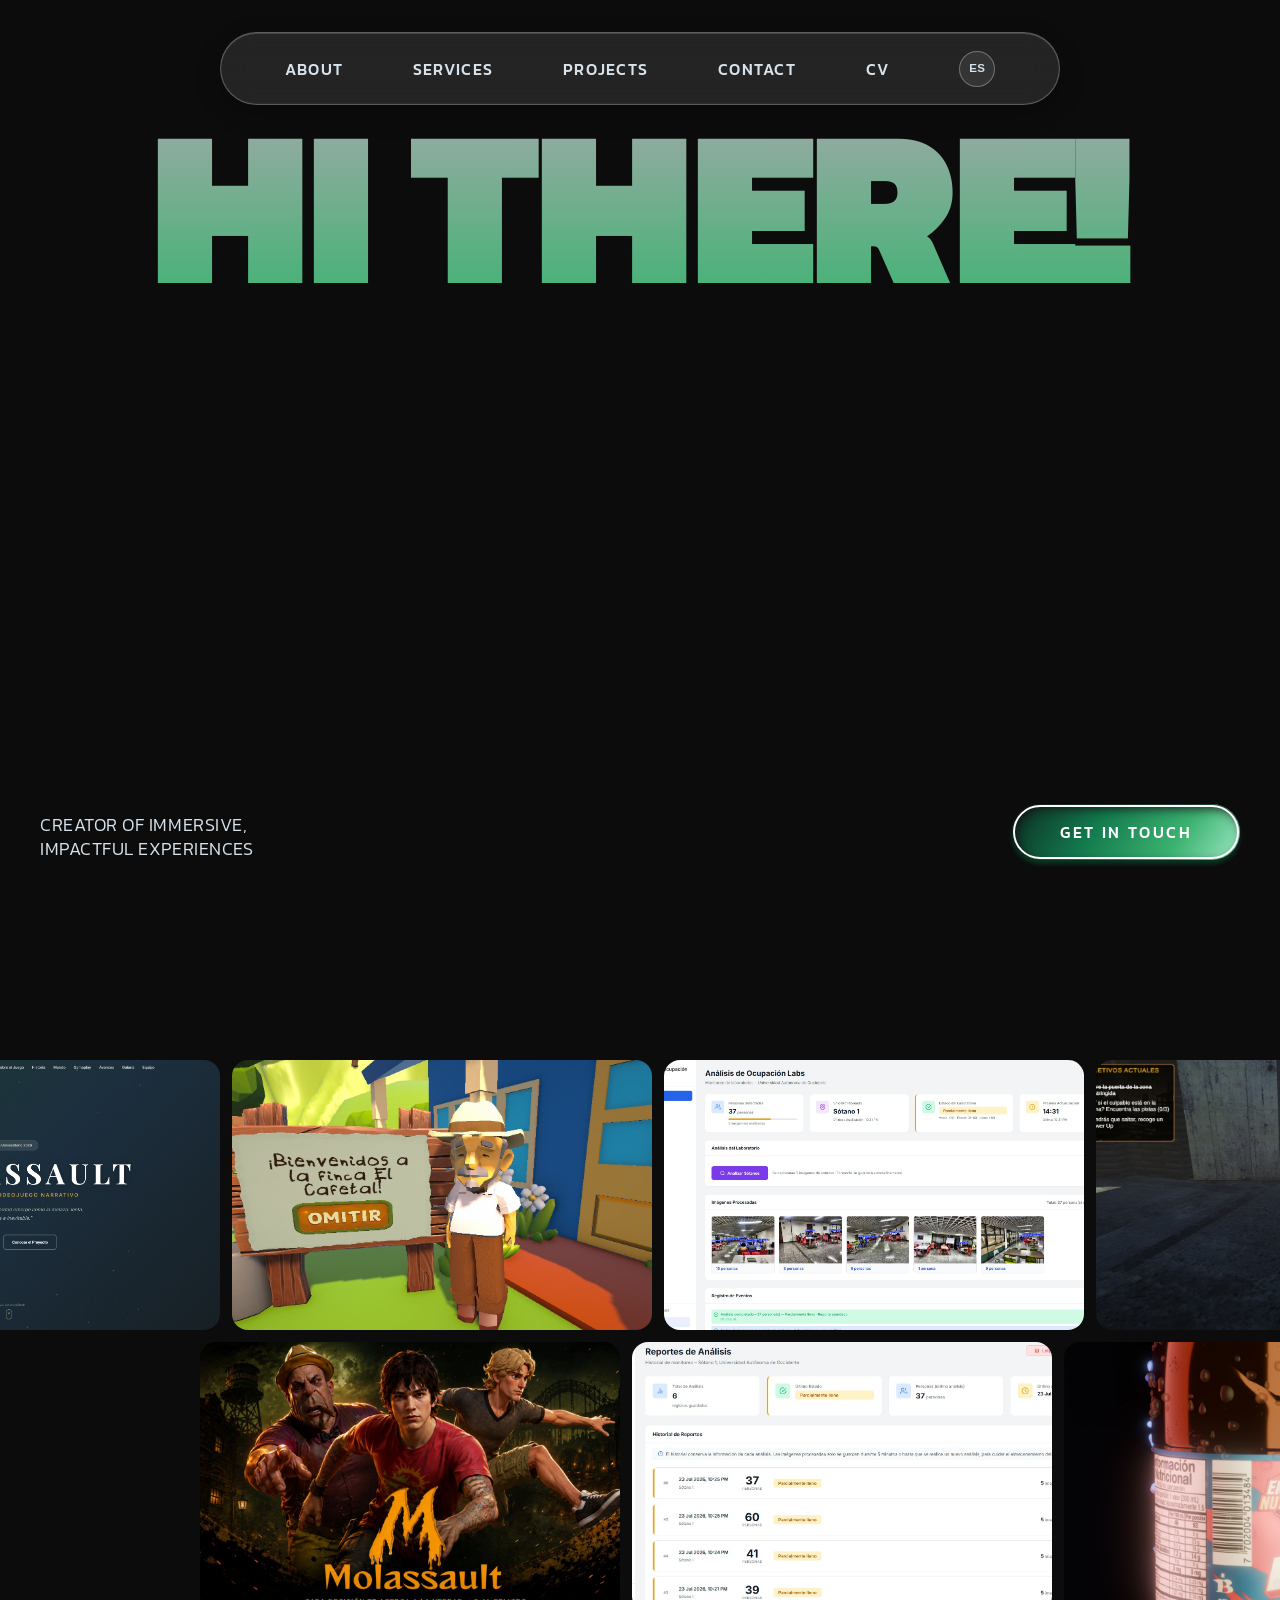
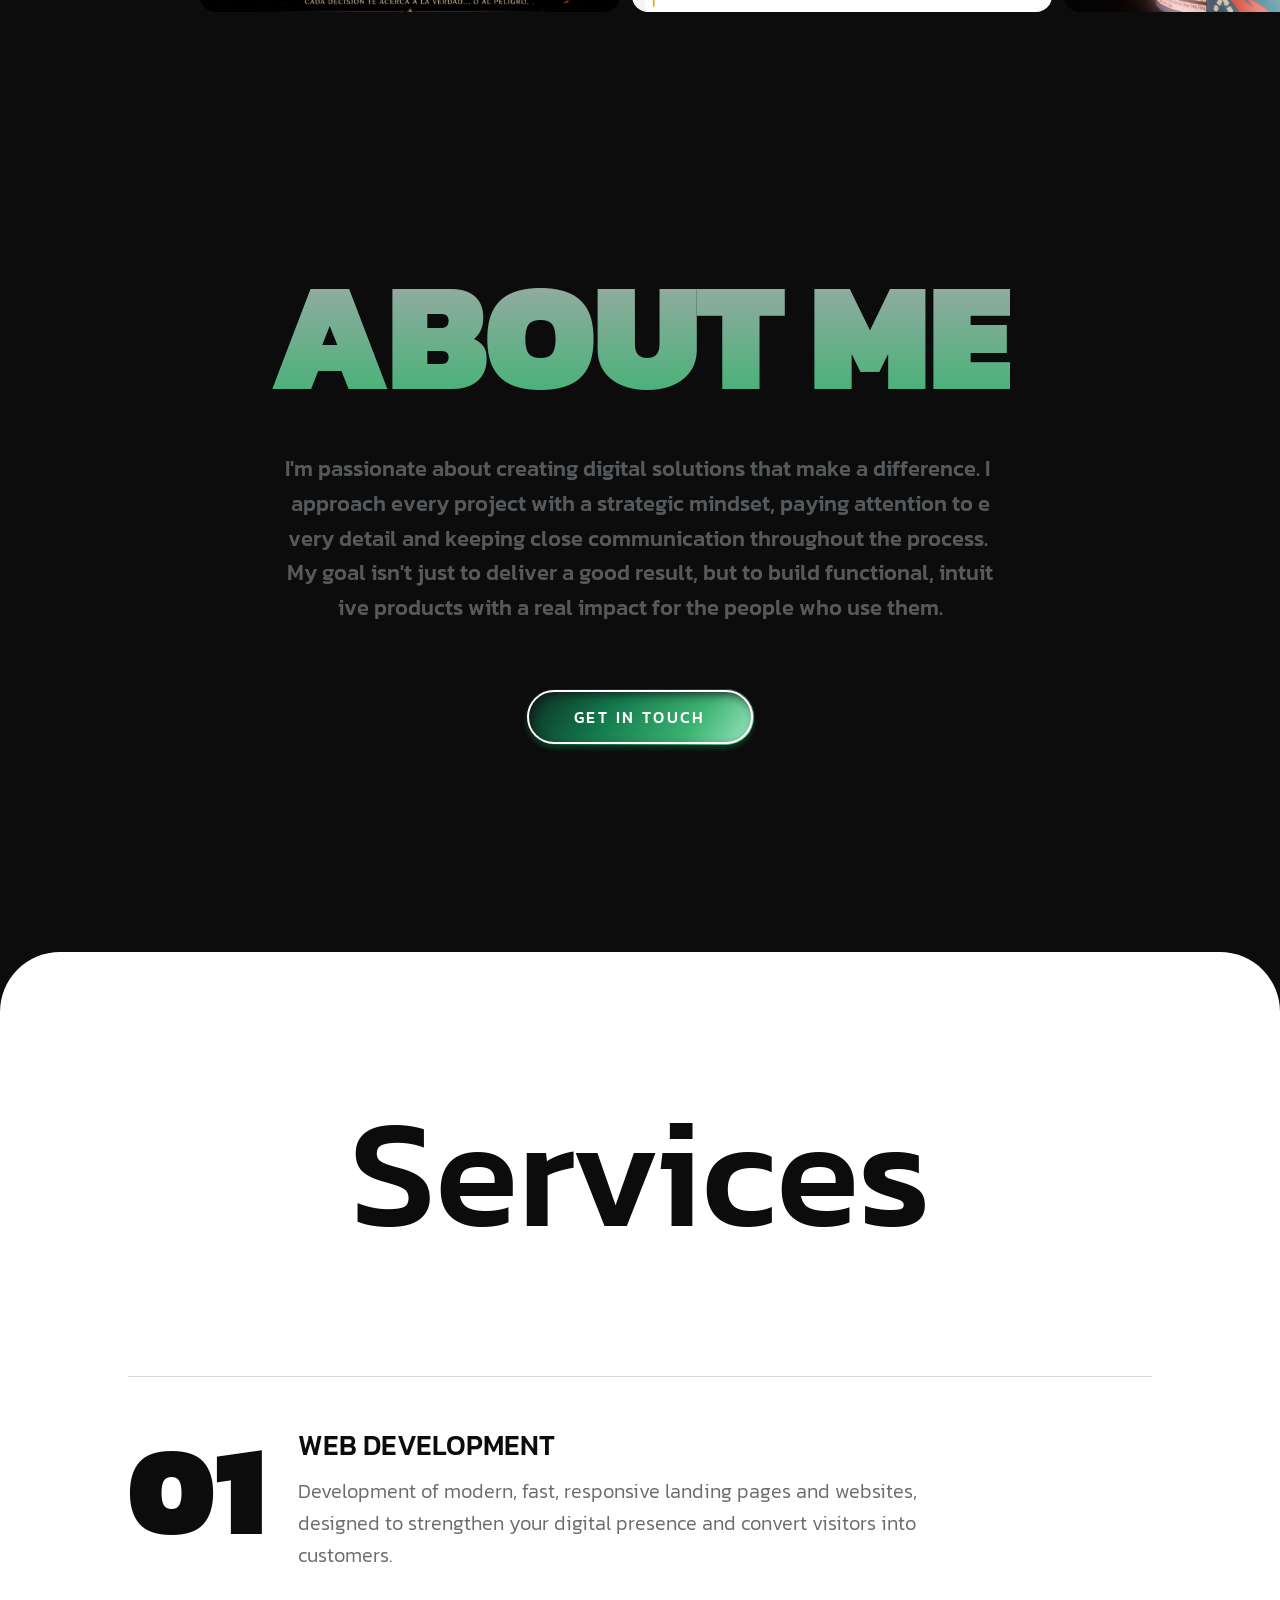
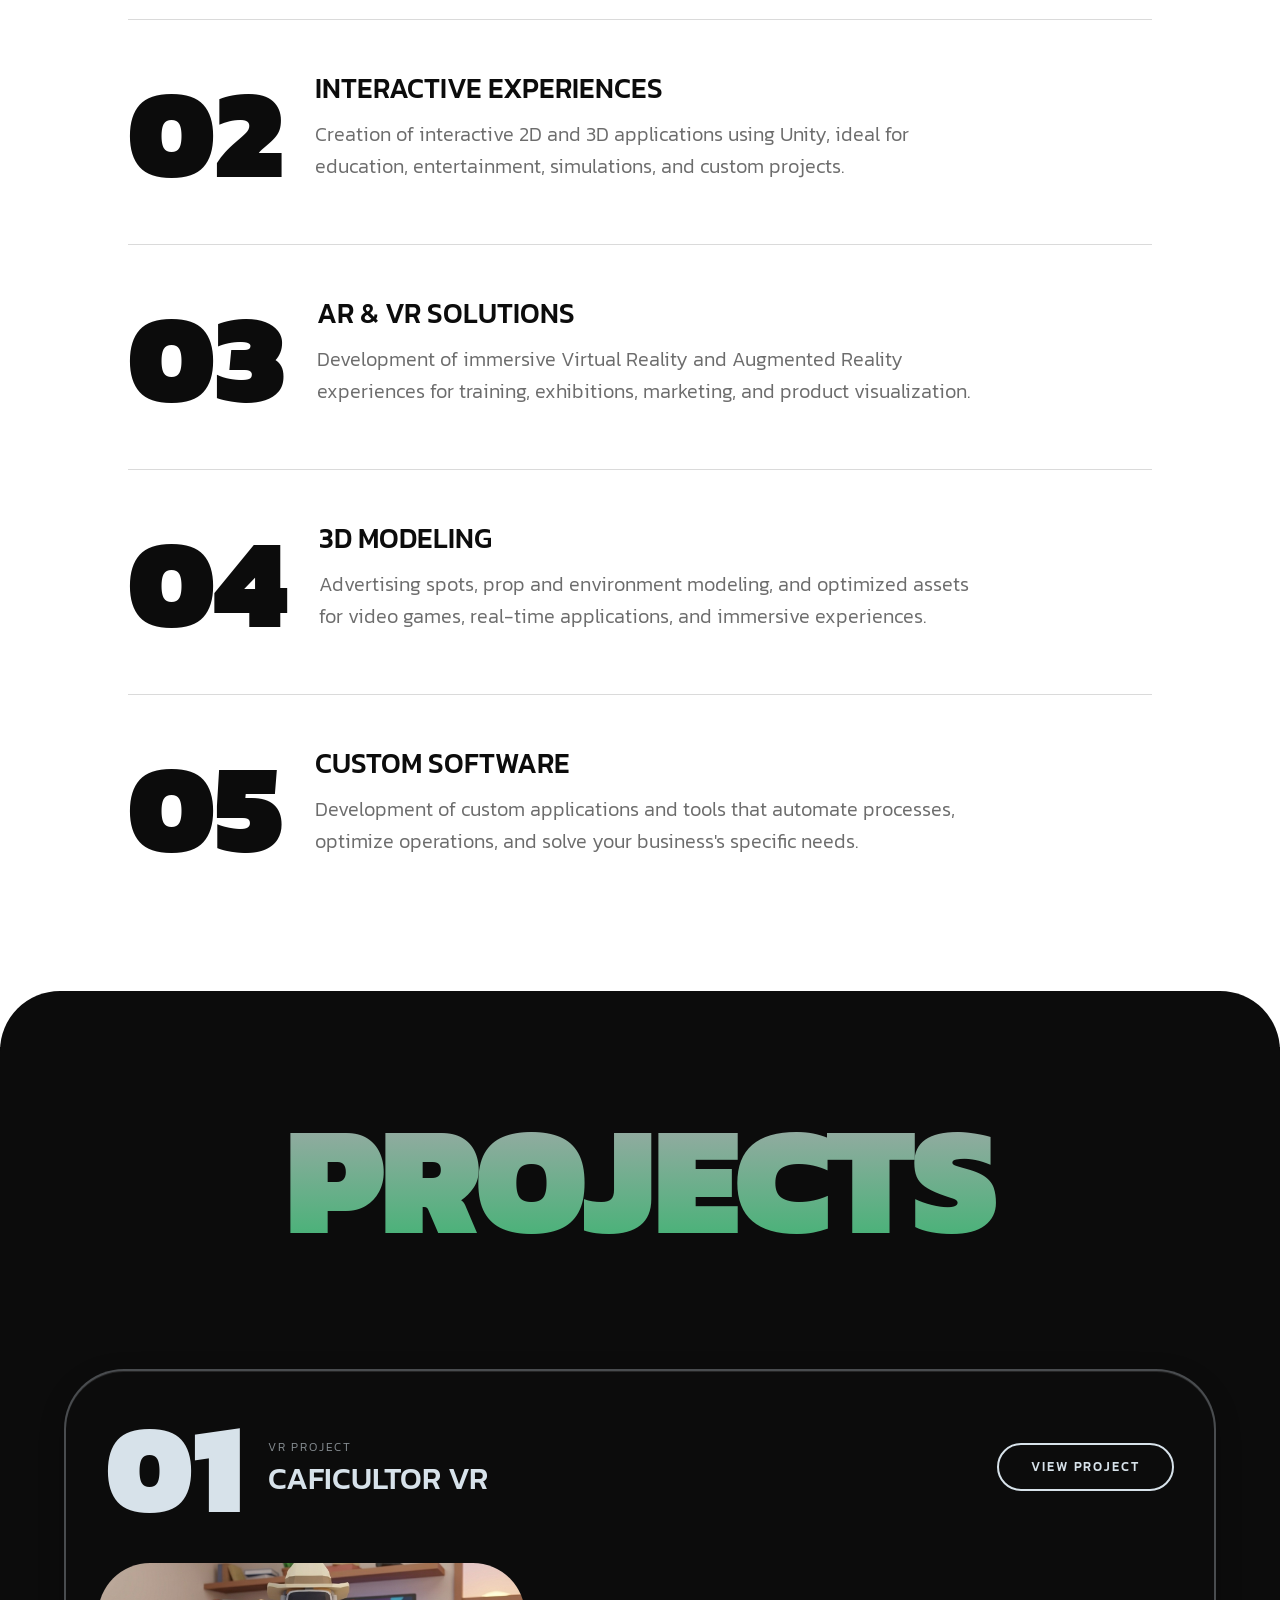
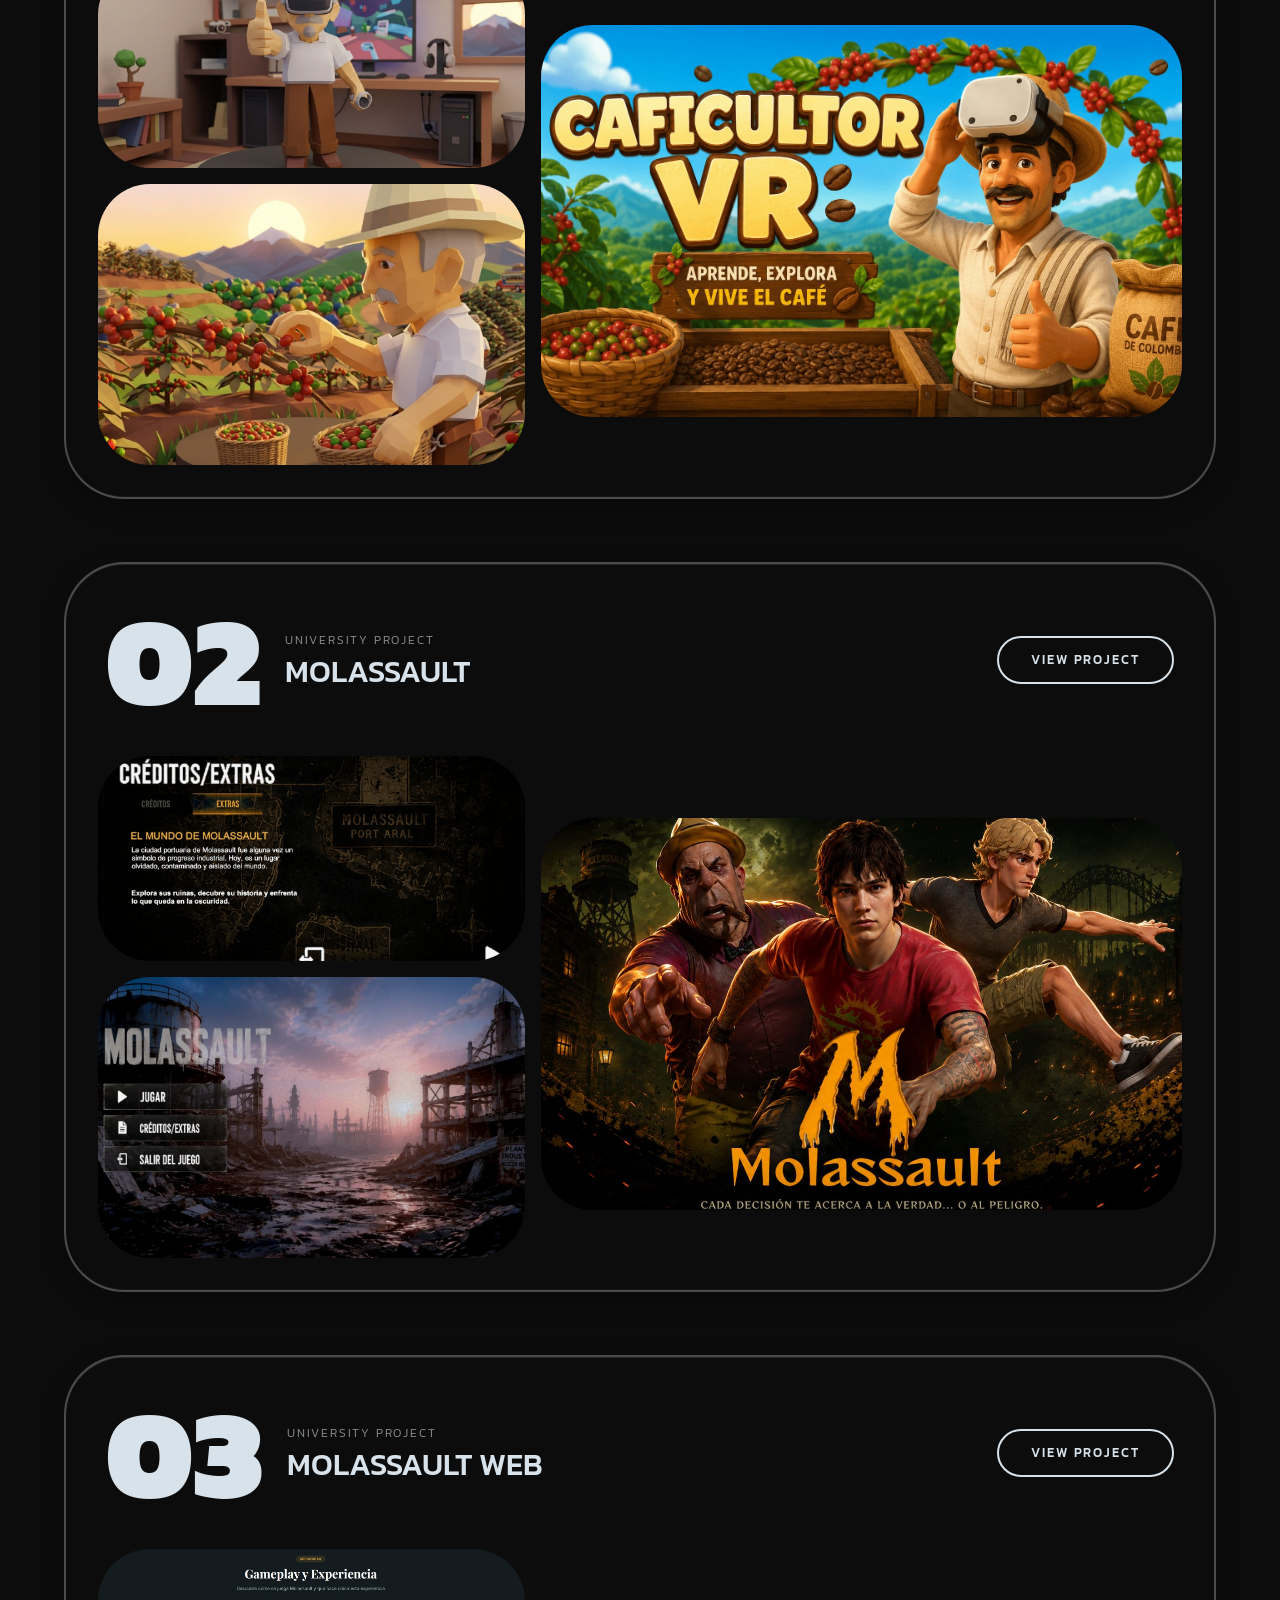
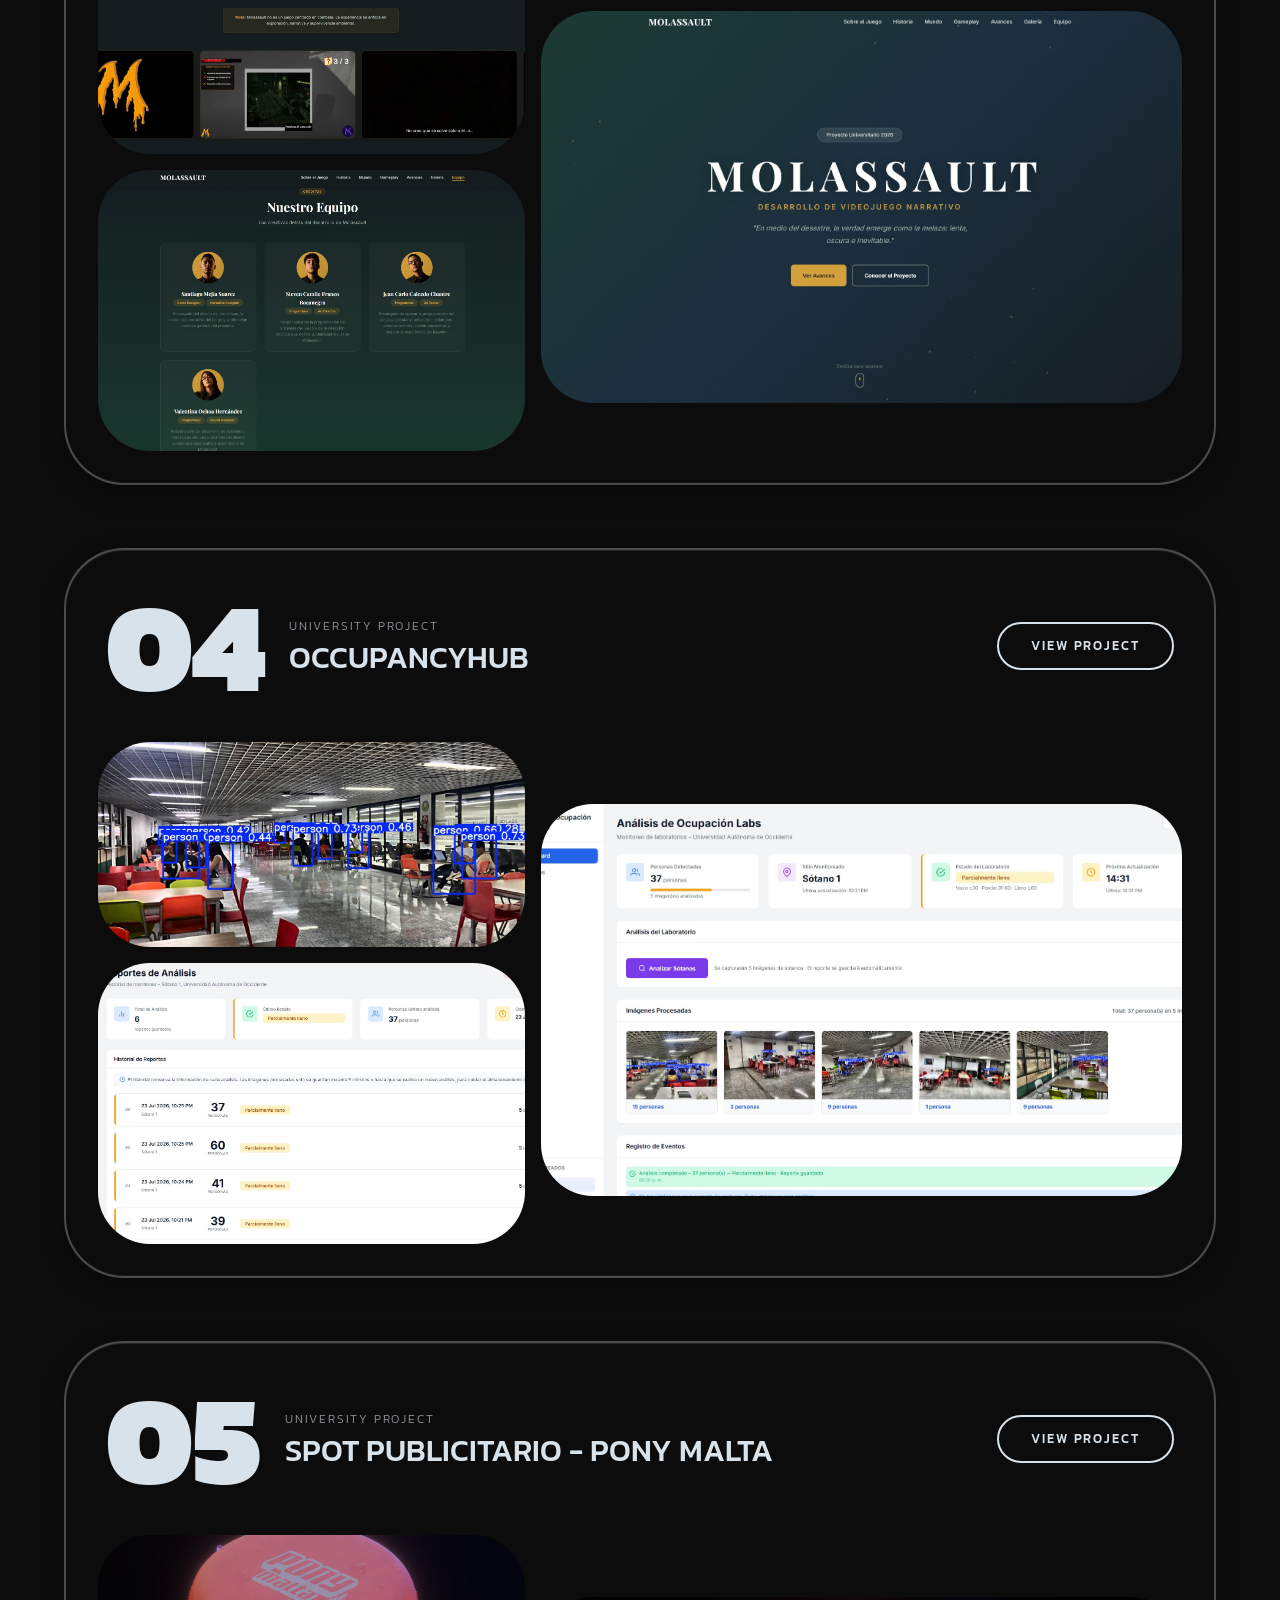
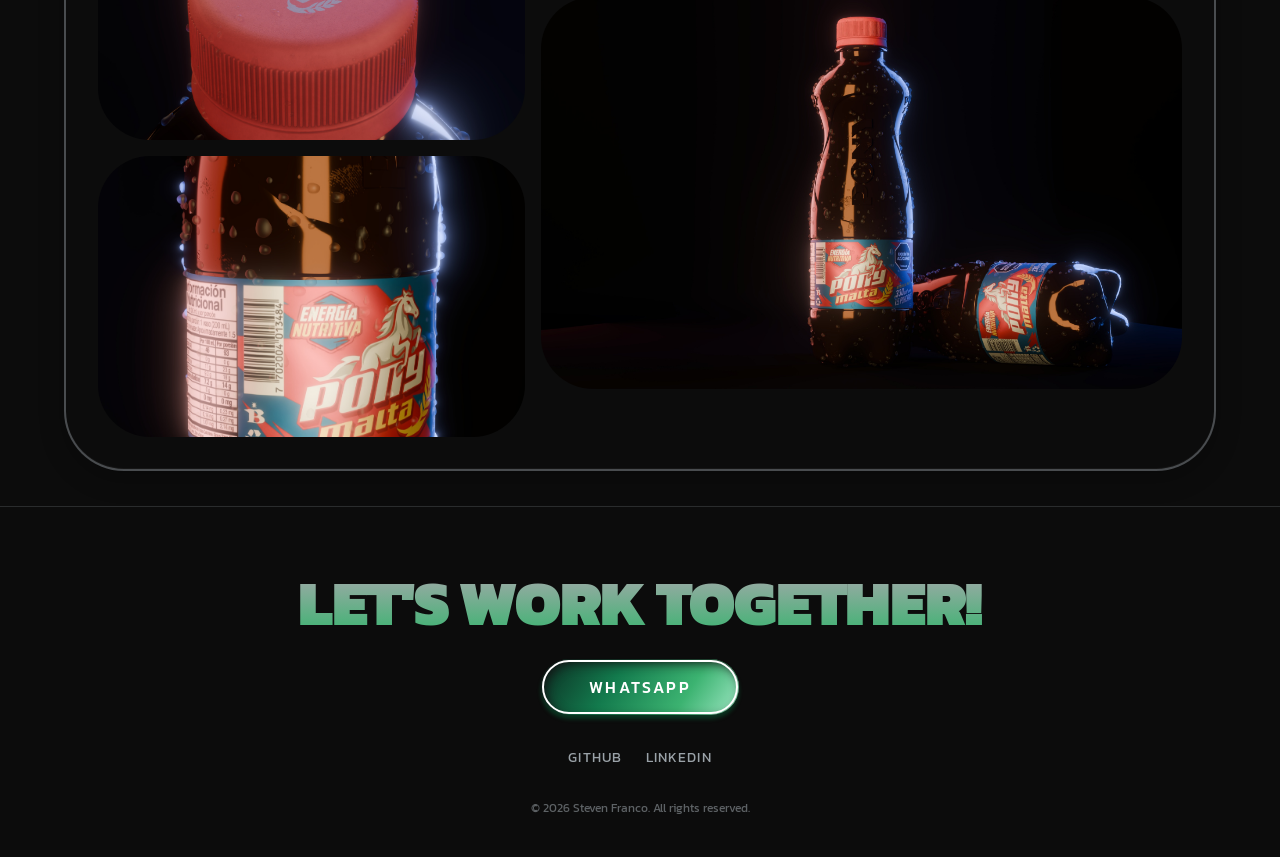
==== commit 728771b2: "feat: add WhatsApp button, language switcher and CV download" ====
--- a/index.html
+++ b/index.html
@@ -18,6 +18,8 @@
       rel="stylesheet"
     />
 
+    <link rel="icon" type="image/png" href="assets\img\Favicon\Favicon.png">
+
     <!-- Bootstrap (grid y utilidades) -->
     <link
       href="https://cdn.jsdelivr.net/npm/bootstrap@5.3.3/dist/css/bootstrap.min.css"
@@ -35,10 +37,13 @@
       <!-- ==================== HERO ==================== -->
       <section class="hero" id="hero">
         <nav class="hero__nav fade-in" data-y="-20" data-duration="0.7">
-          <a href="#about">Sobre mí</a>
-          <a href="#price">Servicios</a>
-          <a href="#projects">Proyectos</a>
-          <a href="#contact">Contacto</a>
+          <a href="#about" data-i18n="nav_about">Sobre mí</a>
+          <a href="#price" data-i18n="nav_price">Servicios</a>
+          <a href="#projects" data-i18n="nav_projects">Proyectos</a>
+          <a href="#contact" data-i18n="nav_contact">Contacto</a>
+          <!-- Reemplaza esta ruta por la de tu propio PDF (ver instrucciones) -->
+          <a href="assets\cv\Steven_Franco_CV.pdf" target="_blank" rel="noopener" data-i18n="nav_cv">CV</a>
+          <button id="langToggle" class="lang-toggle" type="button" aria-label="Cambiar idioma / Switch language">EN</button>
         </nav>
 
         <div class="hero__content">
@@ -48,6 +53,7 @@
               data-delay="0.15"
               data-y="40"
               data-duration="0.8"
+              data-i18n="hero_heading"
             >
               ¡Hola!
             </h1>
@@ -74,6 +80,7 @@
               data-delay="0.35"
               data-y="20"
               data-duration="0.7"
+              data-i18n="hero_tagline"
             >
               creador de experiencias inmersivas e impactantes
             </p>
@@ -83,7 +90,7 @@
               data-y="20"
               data-duration="0.7"
             >
-              <a href="#contact" class="btn btn-contact">Escríbeme</a>
+              <a href="#contact" class="btn btn-contact" data-i18n="btn_contact">Escríbeme</a>
             </div>
           </div>
         </div>
@@ -107,6 +114,7 @@
               class="hero-heading section-title fade-in"
               data-y="40"
               style="margin-bottom: 0"
+              data-i18n="about_title"
             >
               Sobre mí
             </h2>
@@ -119,14 +127,14 @@
           </div>
 
           <div class="fade-in" data-delay="0.1" data-y="20">
-            <a href="#contact" class="btn btn-contact">Escríbeme</a>
+            <a href="#contact" class="btn btn-contact" data-i18n="btn_contact">Escríbeme</a>
           </div>
         </div>
       </section>
 
       <!-- ==================== SERVICES ==================== -->
       <section class="services" id="price">
-        <h2 class="section-title fade-in" data-y="40">Servicios</h2>
+        <h2 class="section-title fade-in" data-y="40" data-i18n="services_title">Servicios</h2>
         <div class="services__list" id="servicesList">
           <!-- Se genera dinámicamente desde data/content.js -->
         </div>
@@ -134,7 +142,7 @@
 
       <!-- ==================== PROJECTS ==================== -->
       <section class="projects" id="projects">
-        <h2 class="hero-heading section-title">Proyectos</h2>
+        <h2 class="hero-heading section-title" data-i18n="projects_title">Proyectos</h2>
         <div class="projects__list" id="projectsList">
           <!-- Se genera dinámicamente desde data/content.js -->
         </div>
@@ -142,17 +150,24 @@
 
       <!-- ==================== FOOTER / CONTACT ==================== -->
       <footer class="footer" id="contact">
-        <h2 class="hero-heading footer__title">¡Trabajemos juntos!</h2>
-        <a href="mailto:scfb120406@gmail.com" class="btn btn-contact"
-          >Correo</a
+        <h2 class="hero-heading footer__title" data-i18n="footer_title">¡Trabajemos juntos!</h2>
+
+        <!-- Reemplaza el número por el tuyo: código de país + número, SIN signos ni espacios.
+             Ejemplo Colombia: 573001234567 (57 = Colombia, luego el número a 10 dígitos) -->
+        <a
+          href="https://wa.me/573000000000?text=Hola%20Steven%2C%20vi%20tu%20portafolio%20y%20quiero%20contactarte"
+          target="_blank"
+          rel="noopener"
+          class="btn btn-contact"
+          >WhatsApp</a
         >
+
         <div class="footer__links">
-
-          <a href="https://github.com/Norduss" target="_blank" rel="noopener">GitHub</a>
-          <a href="https://www.linkedin.com/in/stevenfrancob" target="_blank" rel="noopener">LinkedIn</a>
+          <a href="https://github.com/Norduss" target="_blank" rel="noopener" data-i18n="footer_github">GitHub</a>
+          <a href="https://www.linkedin.com/in/stevenfrancob" target="_blank" rel="noopener" data-i18n="footer_linkedin">LinkedIn</a>
         </div>
         <p class="footer__copy">
-          © <span id="year"></span> Steven Franco. Todos los derechos reservados.
+          © <span id="year"></span> Steven Franco. <span data-i18n="footer_copy_suffix">Todos los derechos reservados.</span>
         </p>
       </footer>
     </main>
@@ -160,10 +175,6 @@
     <!-- Bootstrap JS (por si luego agregas navbar colapsable, modales, etc.) -->
     <script src="https://cdn.jsdelivr.net/npm/bootstrap@5.3.3/dist/js/bootstrap.bundle.min.js"></script>
 
-    <script>
-      document.getElementById("year").textContent = new Date().getFullYear();
-    </script>
-
     <!-- Módulos propios (ES Modules nativos del navegador, sin bundler) -->
     <script type="module" src="js/main.js"></script>
   </body>
--- a/css/sections.css
+++ b/css/sections.css
@@ -15,14 +15,7 @@
   display: flex;
   align-items: center;
   justify-content: space-around;
-  gap: 1rem;
-
-  /* respaldo: si en una pantalla muy angosta ni siquiera con letra chica
-     alcanza el espacio para los 4 links, en vez de romperse el nav se
-     desliza horizontalmente (mejor un swipe que un diseño quebrado) */
-  overflow-x: auto;
-  -webkit-overflow-scrolling: touch;
-  scrollbar-width: none; /* Firefox: oculta la barra de scroll */
+  gap: 0.7rem;
 
   /* lo deja "pegado" contra la ventana del navegador, no contra la página */
   position: fixed;
@@ -33,11 +26,11 @@
 
   /* con left:0 + right:0 + max-width + margin auto, el nav se centra solo
      y no se estira de borde a borde en pantallas muy anchas */
-  max-width: 640px;
+  max-width: 720px;
   margin: 0 auto;
   width: calc(100% - 3rem);
 
-  padding: 1rem 1.75rem;
+  padding: 0.85rem 1.4rem;
   border-radius: 999px;
 
   background: rgba(255, 255, 255, 0.1);
@@ -50,37 +43,31 @@
     0 8px 24px rgba(0, 0, 0, 0.25);
 }
 
-.hero__nav::-webkit-scrollbar {
-  display: none; /* Chrome/Safari: oculta la barra de scroll */
-}
-
-@media (max-width: 380px) {
+@media (min-width: 420px) {
   .hero__nav {
-    gap: 0.65rem;
-    padding: 0.85rem 1.25rem;
-  }
-
-  .hero__nav a {
-    font-size: 0.72rem;
+    gap: 0.9rem;
+    padding: 1rem 1.75rem;
   }
 }
 
 @media (min-width: 768px) {
   .hero__nav {
     top: 2rem;
-    max-width: 760px;
+    max-width: 840px;
     padding: 1.1rem 2.25rem;
   }
 }
 
 .hero__nav a {
-  font-size: 0.85rem;
+  /* el texto nunca se parte en 2 líneas; en pantallas angostas se achica
+     con clamp() en vez de desbordarse o hacer scroll */
+  font-size: clamp(0.62rem, 2.6vw, 0.9rem);
   font-weight: 500;
   text-transform: uppercase;
-  letter-spacing: 0.08em;
+  letter-spacing: 0.03em;
   color: var(--color-text-light);
   transition: opacity 0.2s ease;
-  white-space: nowrap; /* evita que "SOBRE MÍ" se parta en 2 líneas */
+  white-space: nowrap;
 }
 
 .hero__nav a:hover {
@@ -90,12 +77,45 @@
 @media (min-width: 768px) {
   .hero__nav a {
     font-size: 0.95rem;
+    letter-spacing: 0.08em;
   }
 }
 
 @media (min-width: 992px) {
   .hero__nav a {
     font-size: 1rem;
+  }
+}
+
+/* Botón redondo ES/EN — tamaño fijo, no compite por espacio con el texto */
+.lang-toggle {
+  flex-shrink: 0;
+  display: flex;
+  align-items: center;
+  justify-content: center;
+  width: 1.9rem;
+  height: 1.9rem;
+  border-radius: 50%;
+  border: 1px solid rgba(255, 255, 255, 0.3);
+  background: rgba(255, 255, 255, 0.08);
+  color: var(--color-text-light);
+  font-size: 0.62rem;
+  font-weight: 600;
+  letter-spacing: 0.02em;
+  cursor: pointer;
+  transition: background 0.2s ease, transform 0.2s ease;
+}
+
+.lang-toggle:hover {
+  background: rgba(255, 255, 255, 0.18);
+  transform: scale(1.05);
+}
+
+@media (min-width: 768px) {
+  .lang-toggle {
+    width: 2.25rem;
+    height: 2.25rem;
+    font-size: 0.72rem;
   }
 }
 
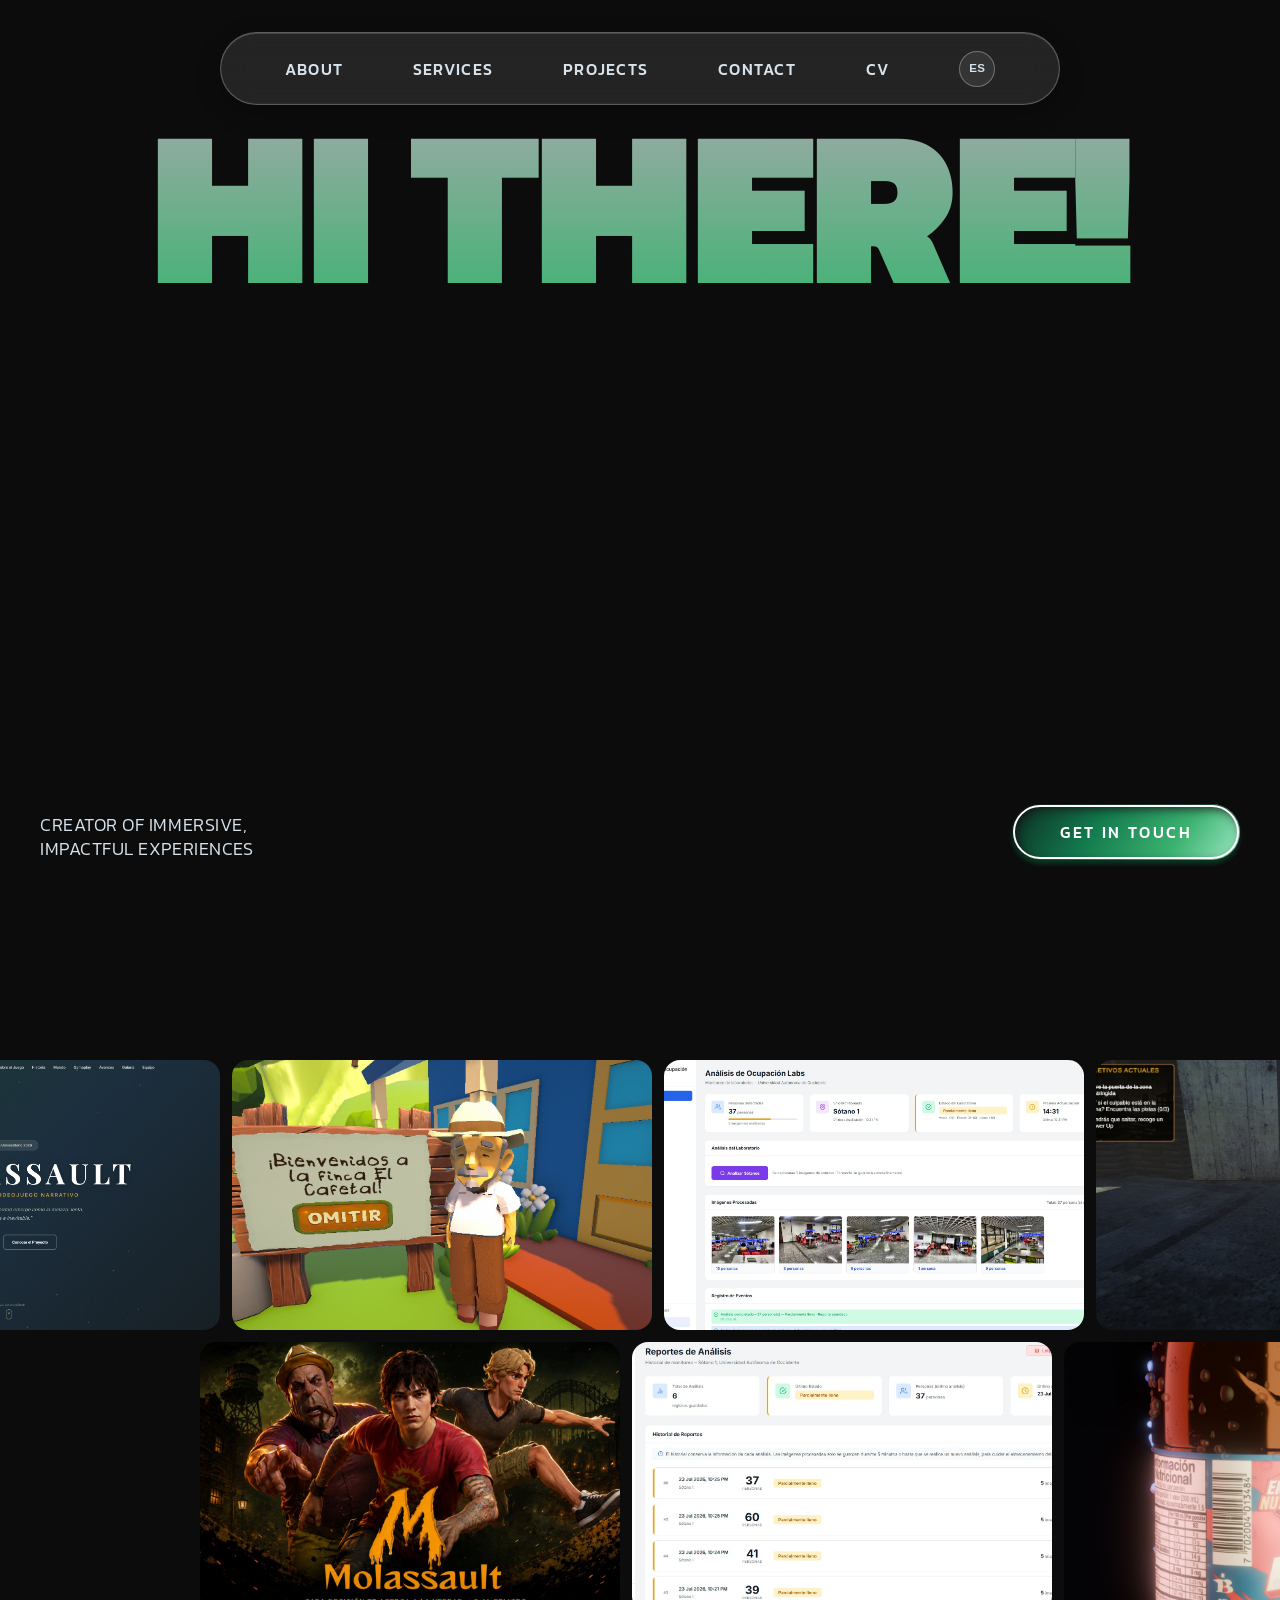
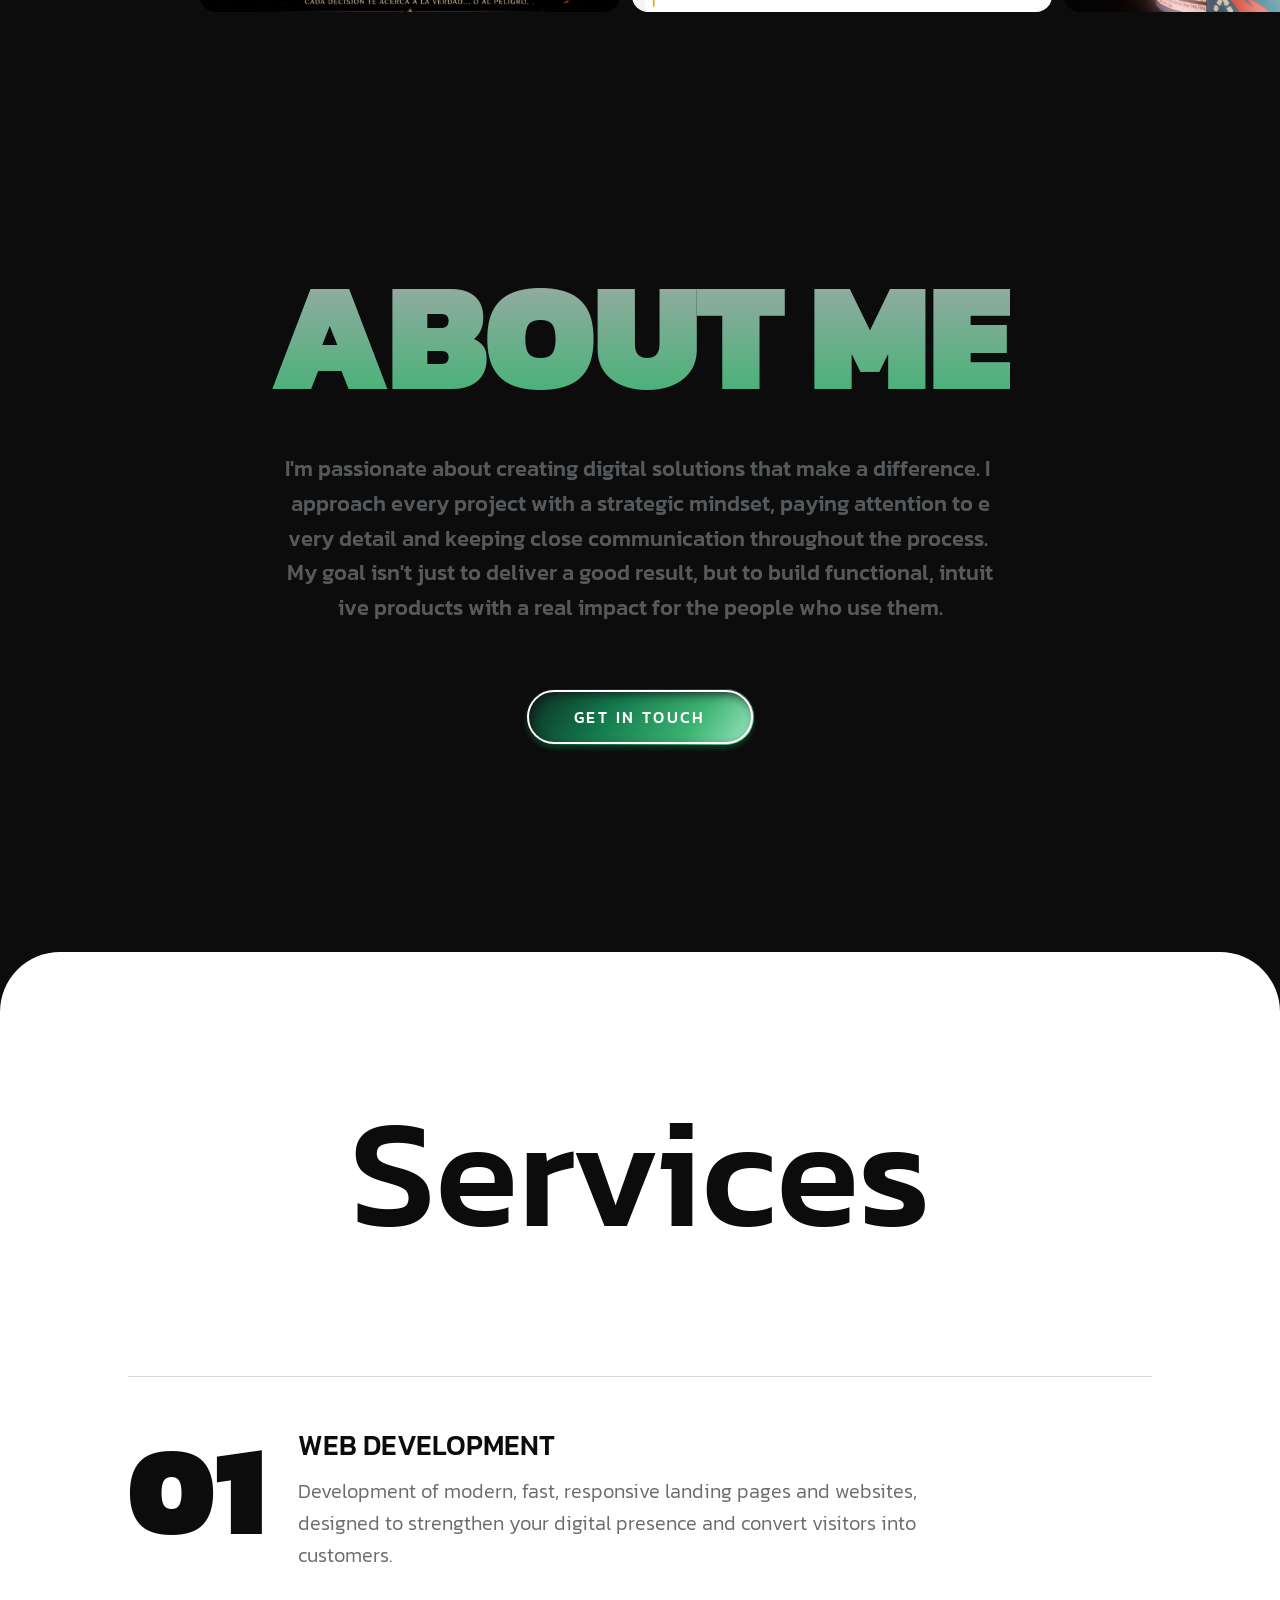
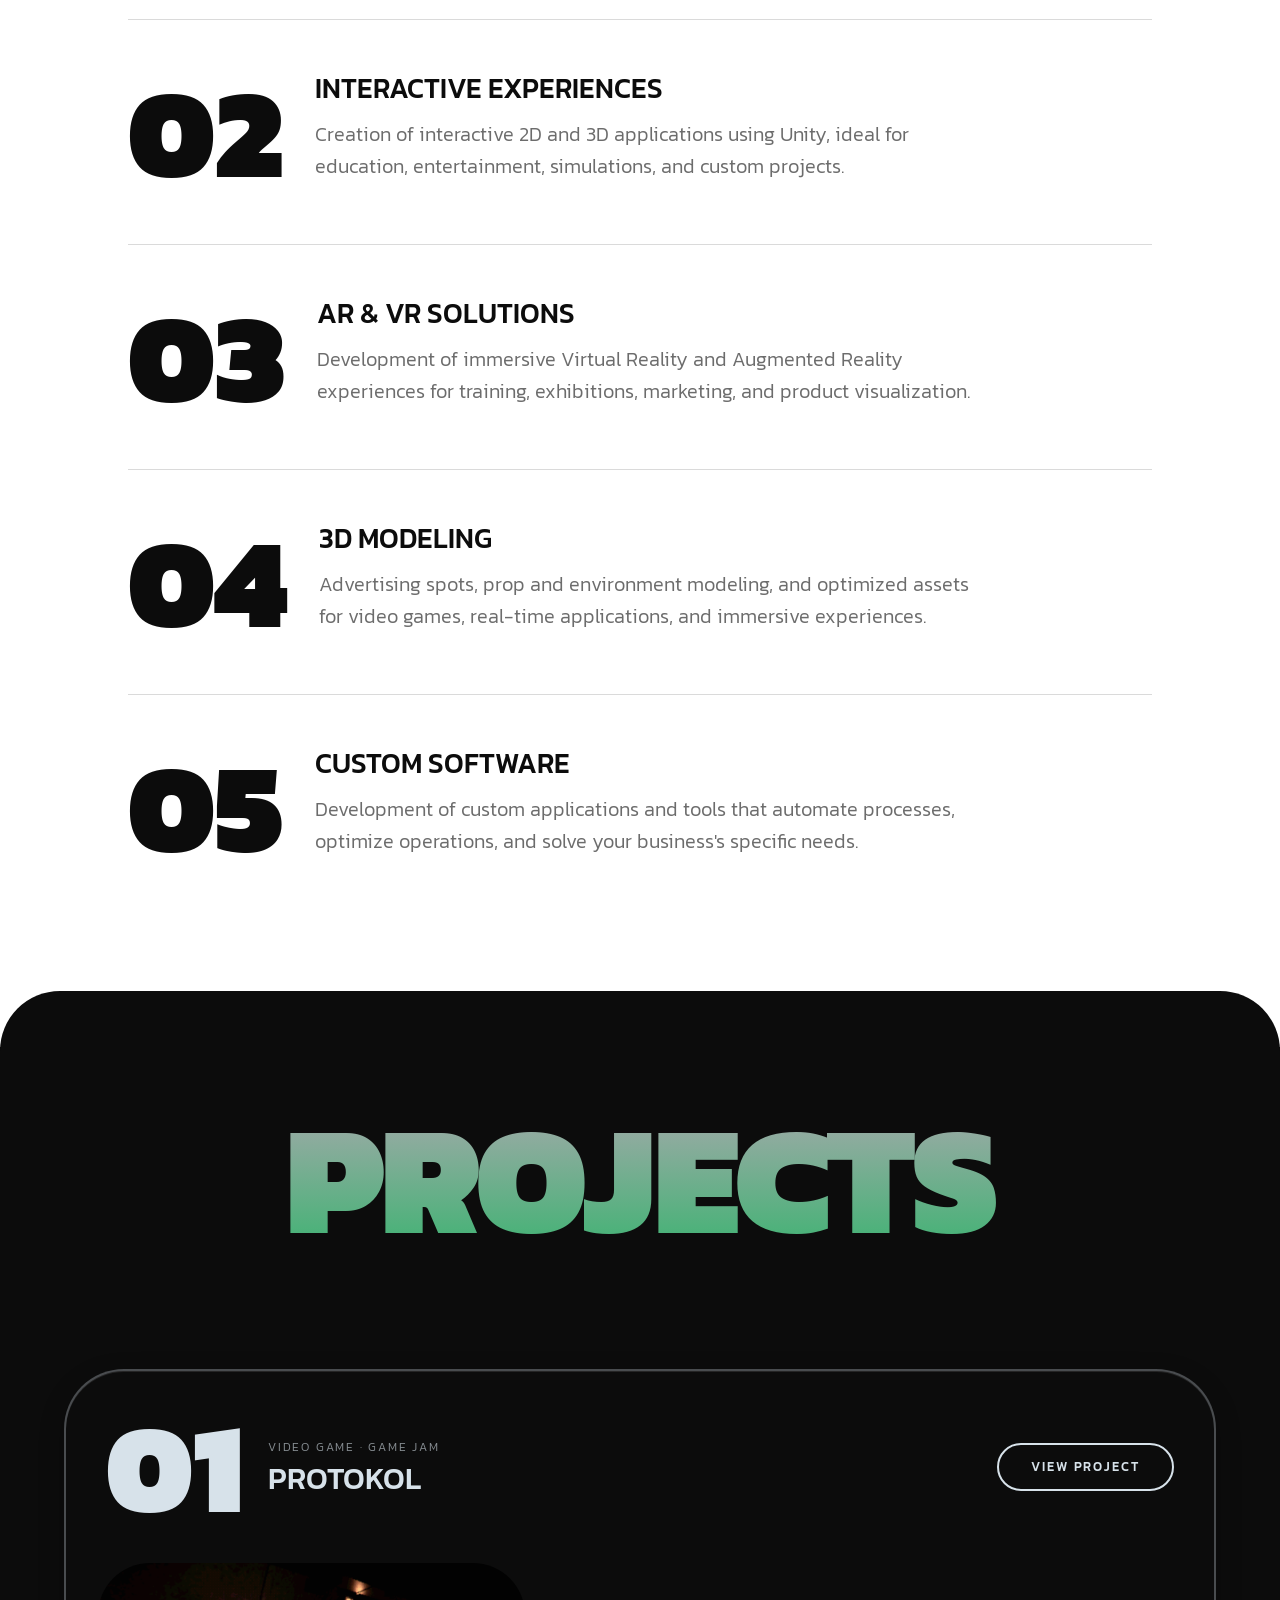
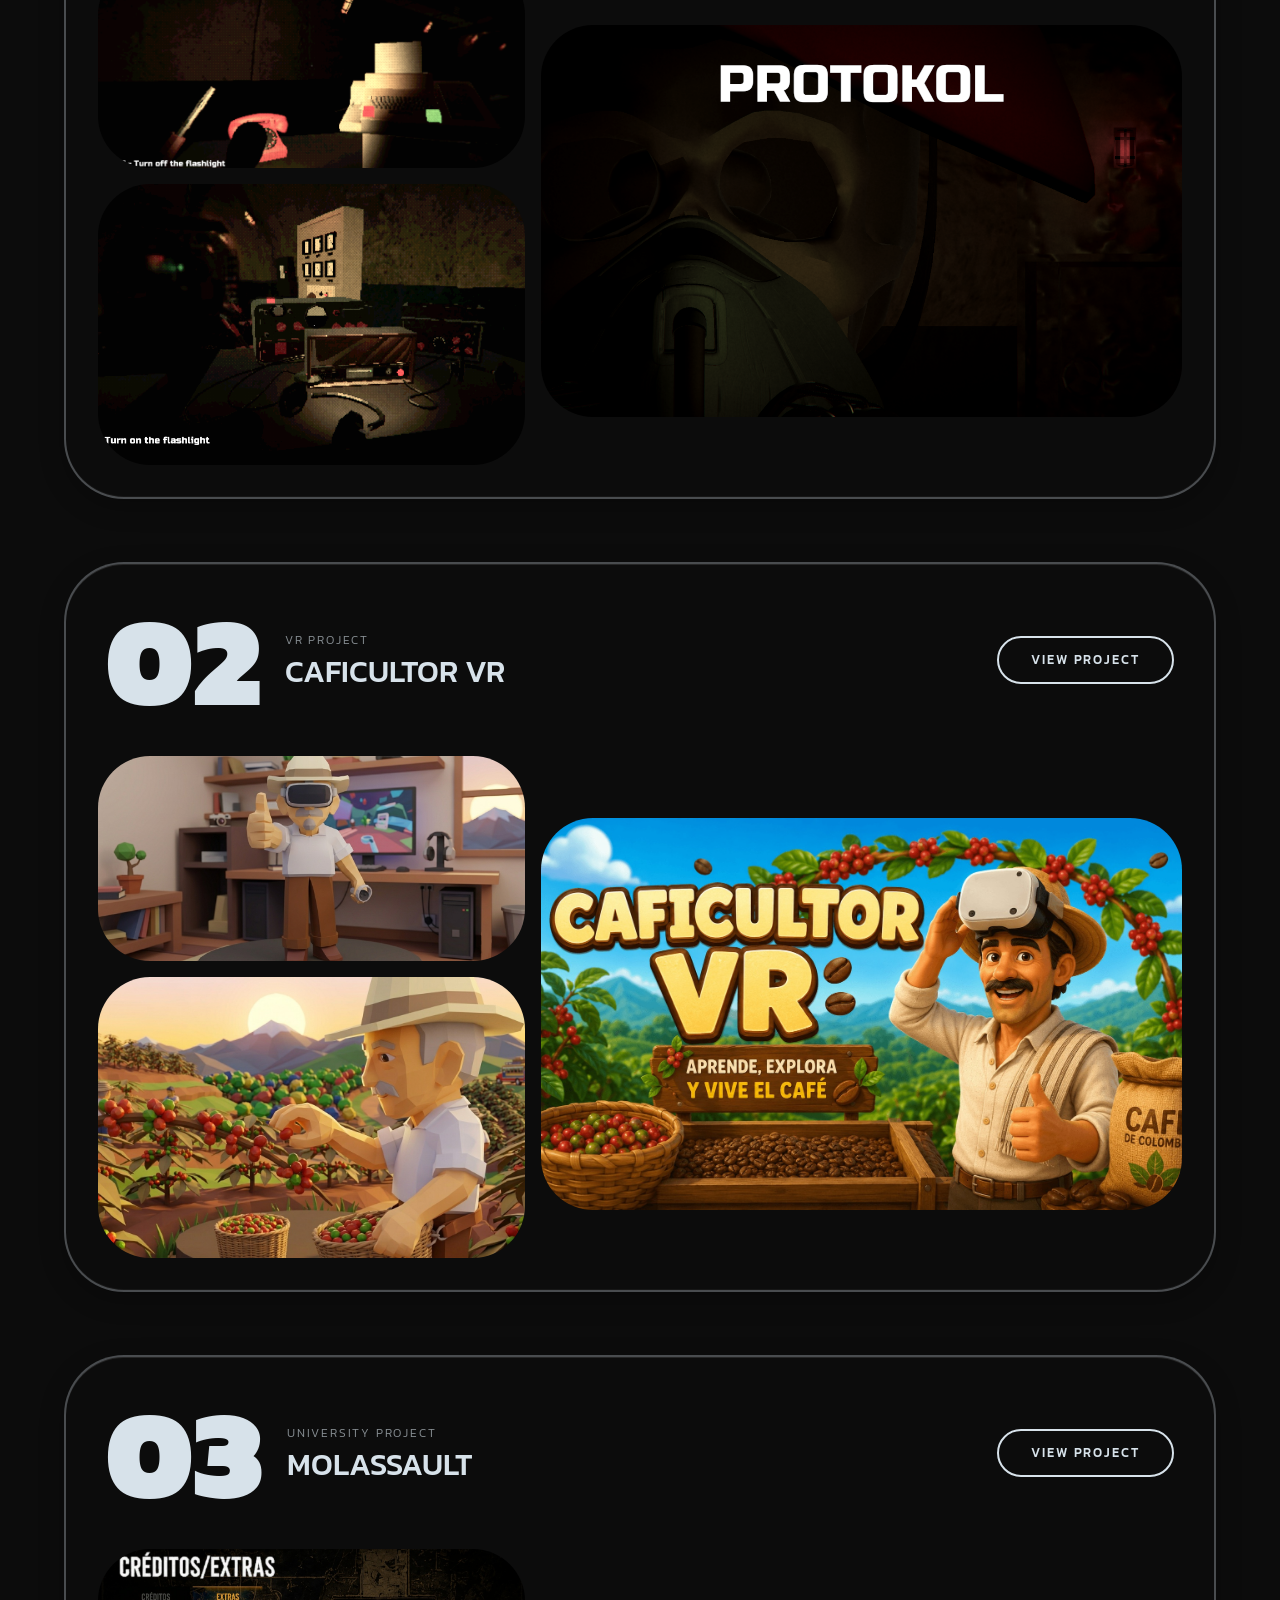
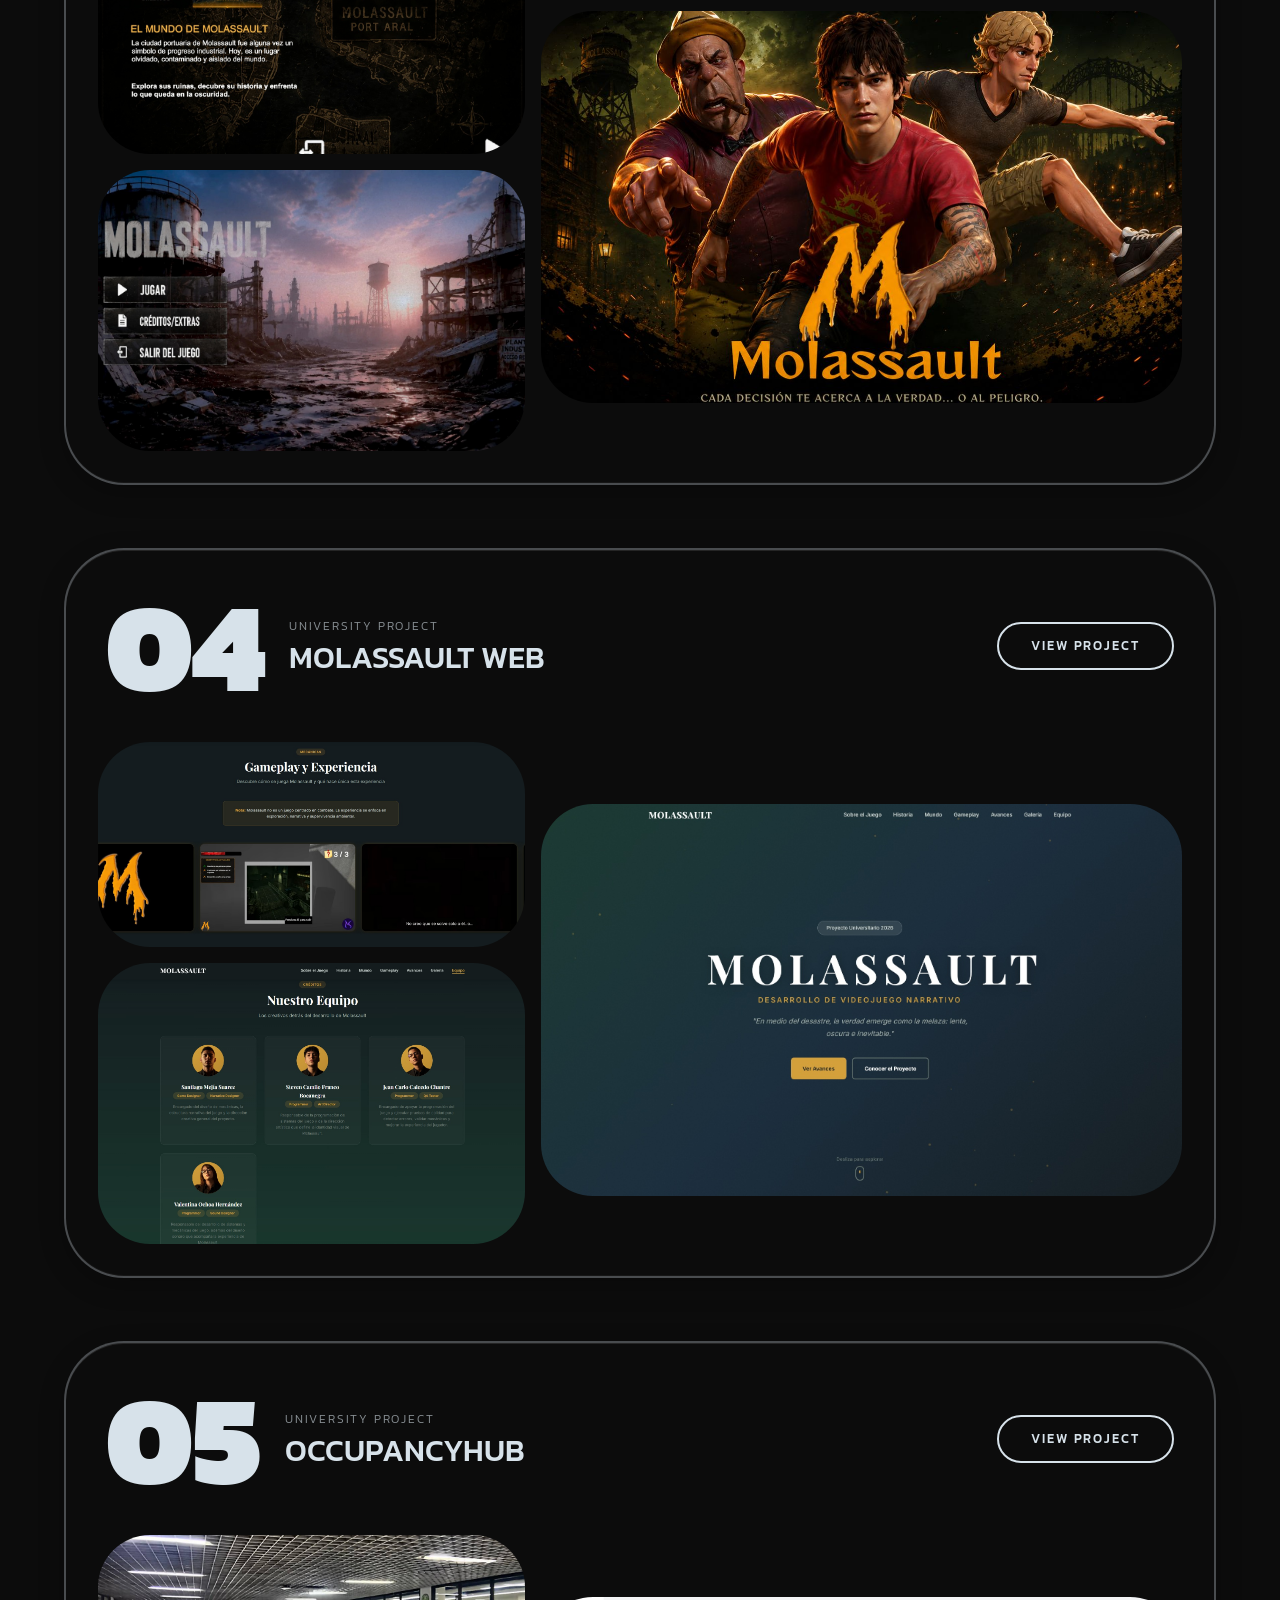
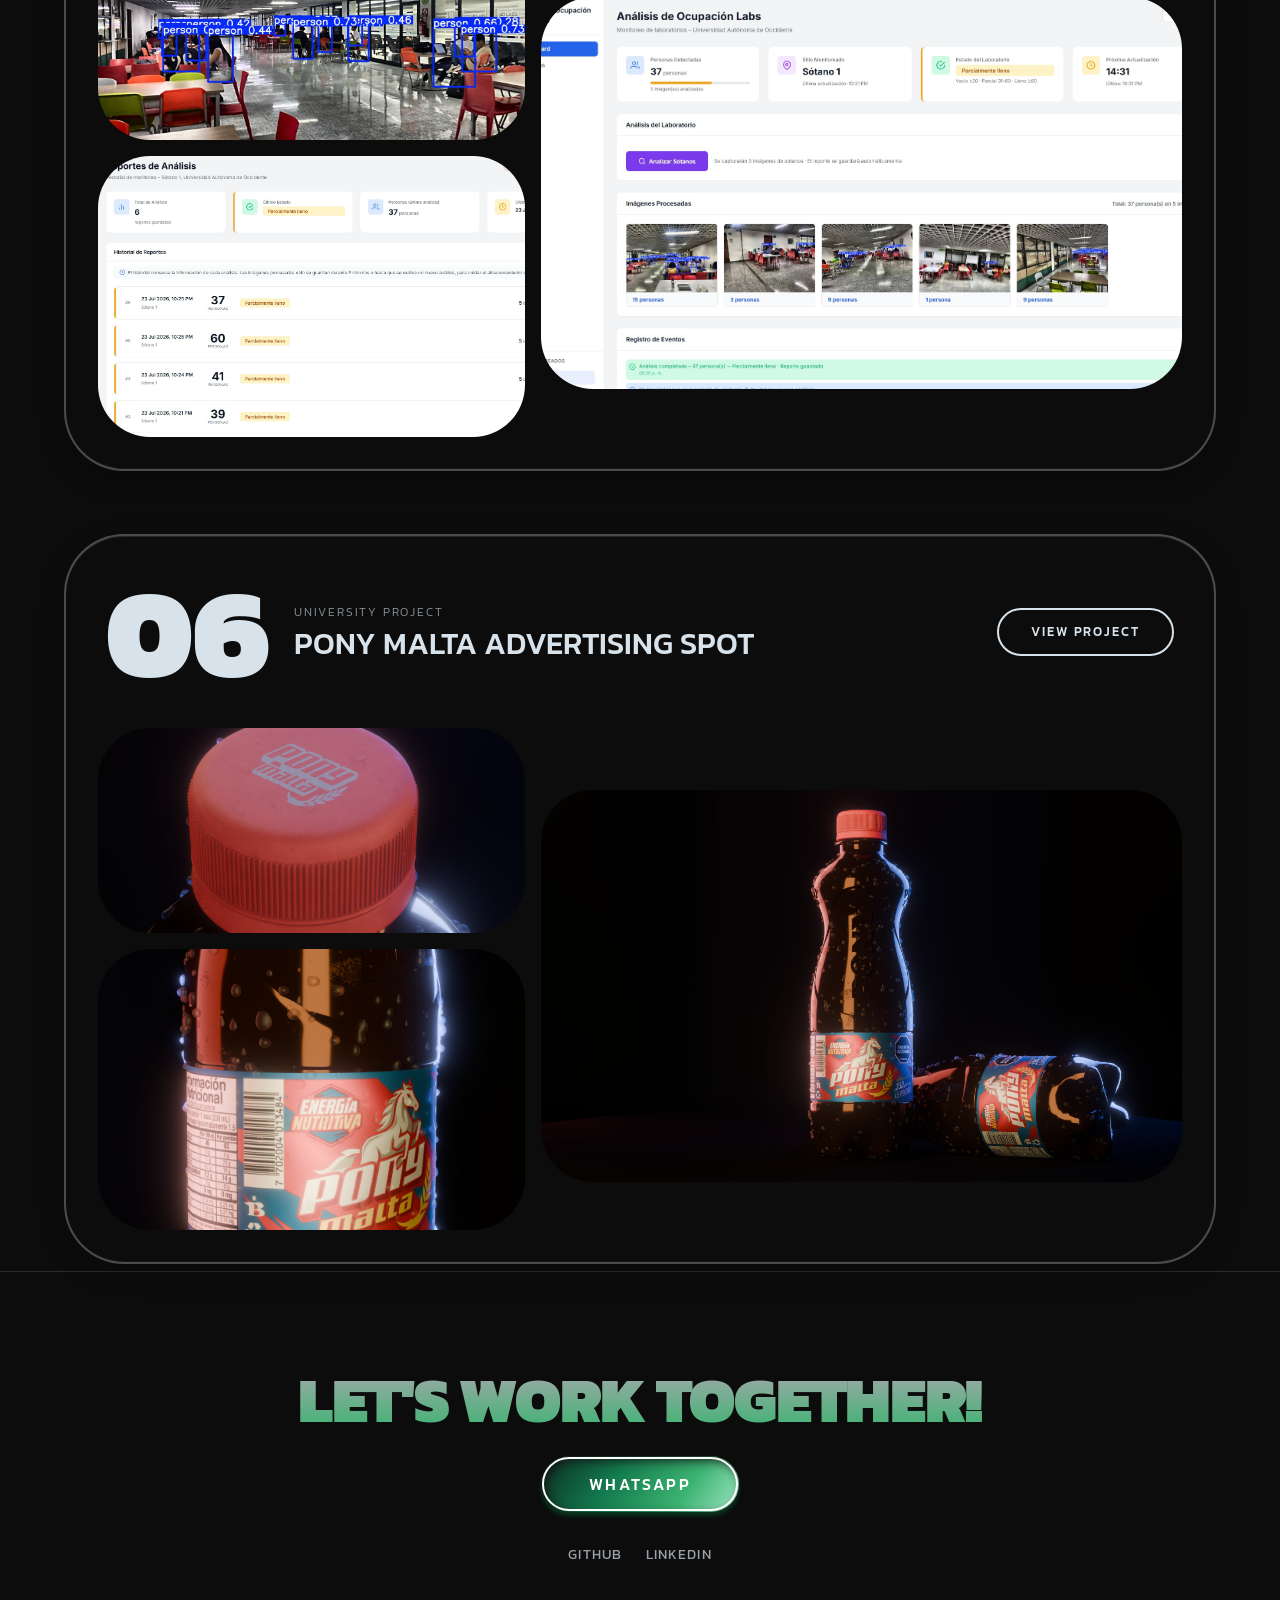
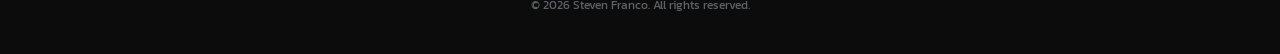
==== commit 5b0dfe09: "Update: Protokol and ShowReel added" ====
--- a/index.html
+++ b/index.html
@@ -42,7 +42,7 @@
           <a href="#projects" data-i18n="nav_projects">Proyectos</a>
           <a href="#contact" data-i18n="nav_contact">Contacto</a>
           <!-- Reemplaza esta ruta por la de tu propio PDF (ver instrucciones) -->
-          <a href="assets\cv\Steven_Franco_CV.pdf" target="_blank" rel="noopener" data-i18n="nav_cv">CV</a>
+          <a href="assets/cv/CV.pdf" target="_blank" rel="noopener" data-i18n="nav_cv">CV</a>
           <button id="langToggle" class="lang-toggle" type="button" aria-label="Cambiar idioma / Switch language">EN</button>
         </nav>
 
@@ -132,6 +132,18 @@
         </div>
       </section>
 
+      <!-- Se muestra automáticamente cuando el archivo de video está disponible. -->
+      <section class="showreel" id="showreel" aria-labelledby="showreelTitle" hidden>
+        <h2 class="hero-heading section-title" id="showreelTitle">ShowReel</h2>
+        <p class="showreel__intro" data-i18n="showreel_intro">Una selección de mis habilidades, proyectos y del trabajo que hago hoy.</p>
+        <div class="showreel__player project-detail__video-wrap">
+          <video id="showreelVideo" class="project-detail__video" controls playsinline preload="metadata" aria-labelledby="showreelTitle">
+            <span data-i18n="showreel_fallback">Tu navegador no admite este video.</span>
+          </video>
+        </div>
+        <a class="showreel__link project-detail__back" href="assets/video/showreel.mp4" target="_blank" rel="noopener" data-i18n="showreel_open">Abrir video ↗</a>
+      </section>
+
       <!-- ==================== SERVICES ==================== -->
       <section class="services" id="price">
         <h2 class="section-title fade-in" data-y="40" data-i18n="services_title">Servicios</h2>
@@ -152,10 +164,9 @@
       <footer class="footer" id="contact">
         <h2 class="hero-heading footer__title" data-i18n="footer_title">¡Trabajemos juntos!</h2>
 
-        <!-- Reemplaza el número por el tuyo: código de país + número, SIN signos ni espacios.
-             Ejemplo Colombia: 573001234567 (57 = Colombia, luego el número a 10 dígitos) -->
+        
         <a
-          href="https://wa.me/573000000000?text=Hola%20Steven%2C%20vi%20tu%20portafolio%20y%20quiero%20contactarte"
+          href="https://wa.me/573145607913?text=Hola%20Steven%2C%20vi%20tu%20portafolio%20y%20quiero%20contactarte"
           target="_blank"
           rel="noopener"
           class="btn btn-contact"
--- a/css/sections.css
+++ b/css/sections.css
@@ -404,6 +404,52 @@
   font-size: clamp(1rem, 2vw, 1.35rem);
 }
 
+/* ---------- SHOWREEL ---------- */
+.showreel {
+  padding: 2rem 1.25rem 5rem;
+  scroll-margin-top: 7rem;
+  text-align: center;
+}
+
+.showreel .section-title {
+  margin-bottom: 1.5rem;
+}
+
+.showreel__intro {
+  max-width: 42rem;
+  margin: 0 auto 2.5rem;
+  font-size: clamp(1rem, 2vw, 1.35rem);
+  font-weight: 300;
+  line-height: 1.6;
+  opacity: 0.75;
+}
+
+.showreel__player {
+  max-width: 72rem;
+  margin: 0 auto;
+  background: #000;
+}
+
+.showreel__player video {
+  object-fit: contain;
+}
+
+.showreel__link {
+  margin: 1.5rem 0 0;
+}
+
+@media (min-width: 576px) {
+  .showreel {
+    padding: 2rem 2rem 6rem;
+  }
+}
+
+@media (min-width: 768px) {
+  .showreel {
+    padding: 2rem 2.5rem 8rem;
+  }
+}
+
 /* ---------- SERVICES ---------- */
 .services {
   border-top-left-radius: 40px;
@@ -527,7 +573,8 @@
 .project-card-sticky {
   position: sticky;
   top: 6rem;
-  height: 85vh;
+  min-height: 85vh;
+  height: auto;
   display: flex;
   align-items: flex-start;
   justify-content: center;
@@ -581,6 +628,10 @@
   padding: 0 0.5rem 1rem;
 }
 
+.project-card__top .btn {
+  flex-shrink: 0;
+}
+
 @media (min-width: 576px) {
   .project-card__top {
     padding-bottom: 1.5rem;
@@ -698,7 +749,7 @@
 .footer {
   background: var(--color-bg);
   text-align: center;
-  padding: 4rem 1.5rem 2.5rem;
+  padding: 6rem 1.5rem 2.5rem;
   border-top: 1px solid rgba(215, 226, 234, 0.15);
 }
 
@@ -822,6 +873,12 @@
   gap: 0.75rem;
 }
 
+.project-detail__live-link {
+  display: inline-flex;
+  align-items: center;
+  margin-top: 1rem;
+}
+
 /* Pastilla reutilizada en tags del encabezado y en tecnologías */
 .tag-pill {
   display: inline-block;
@@ -990,6 +1047,39 @@
   padding-top: 2.5rem;
 }
 
+@media (max-width: 575px) {
+  .project-card-sticky {
+    min-height: 70vh;
+  }
+
+  .project-card__images {
+    flex-direction: column;
+  }
+
+  .project-card__col,
+  .project-card__wide {
+    width: 100%;
+  }
+
+  .project-card__wide img {
+    margin-top: 0;
+    height: clamp(180px, 52vw, 280px);
+  }
+
+  .project-card__col img:first-child,
+  .project-card__col img:last-child {
+    height: clamp(180px, 52vw, 280px);
+  }
+
+  .project-detail__nav {
+    align-items: flex-start;
+  }
+
+  .project-nav-link {
+    max-width: 48%;
+  }
+}
+
 .project-nav-link {
   display: flex;
   flex-direction: column;
@@ -1020,4 +1110,4 @@
   font-weight: 500;
   text-transform: uppercase;
   font-size: clamp(0.9rem, 2vw, 1.3rem);
-}+}
